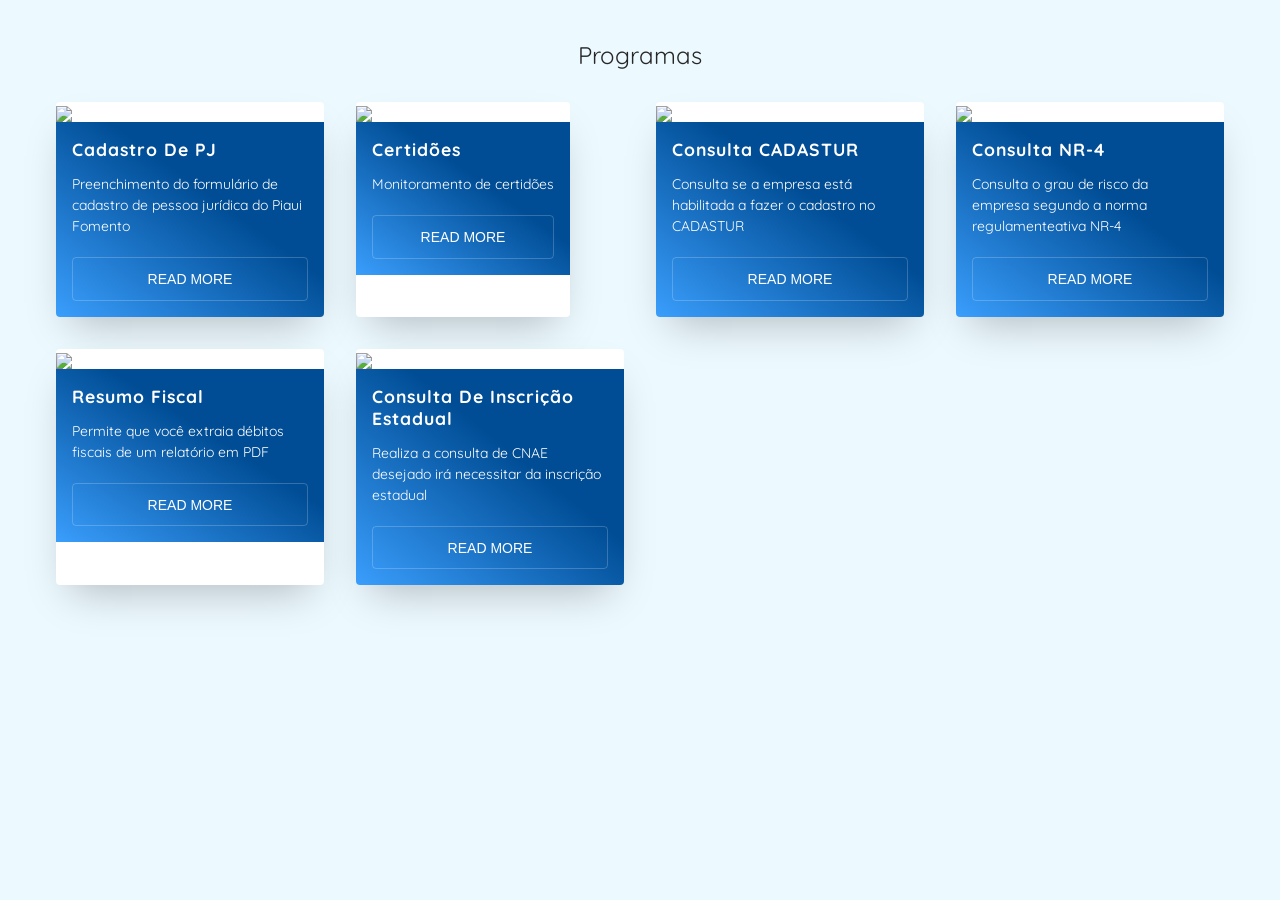
==== index.html @ 2d9f23a0 "Update index.html" ====
<!DOCTYPE html>

<html lang="pt-BR">

<head>
    <meta charset="utf-8">
    <title>Ferramentas contábeis</title>
    <link rel="stylesheet" type="text/css" href="index.css">
</head>

<body>
    <div class="main">
        <h1>Programas</h1>
        <ul class="cards">
            <li class="cards_item">
                <div class="card">
                    <div class="card_image"><img src="	https://picsum.photos/id/7/500/300"></div>
                    <div class="card_content">
                        <h2 class="card_title">Cadastro de PJ</h2>
                        <p class="card_text">Preenchimento do formulário de cadastro de pessoa jurídica do Piaui Fomento</p>
                        <a href="https://preenchimento-forms-025a3ed7c2a4.herokuapp.com/"><button class="btn card_btn">Read More</button></a>
                    </div>
                </div>
            </li>
            <li class="cards_item">
                <div class="card">
                    <div class="card_image"><img src="https://picsum.photos/500/300/?image=5"></div>
                    <div class="card_content">
                        <h2 class="card_title">Certidões</h2>
                        <p class="card_text">Monitoramento de certidões</p>
                        <a href="https://kit-cnpj.rj.r.appspot.com/"><button class="btn card_btn">Read More</button></a>
                    </div>
                </div>
            </li>
            <li class="cards_item">
                <div class="card">
                    <div class="card_image"><img src="	https://picsum.photos/id/20/500/300"></div>
                    <div class="card_content">
                        <h2 class="card_title">Consulta CADASTUR</h2>
                        <p class="card_text">Consulta se a empresa está habilitada a fazer o cadastro no CADASTUR</p>
                        <a href="https://consulta-cadastur-28c1693601ef.herokuapp.com/"><button class="btn card_btn">Read More</button></a>
                    </div>
                </div>
            </li>
            <li class="cards_item">
                <div class="card">
                    <div class="card_image"><img src="	https://picsum.photos/id/3/500/300"></div>
                    <div class="card_content">
                        <h2 class="card_title">Consulta NR-4</h2>
                        <p class="card_text">Consulta o grau de risco da empresa segundo a norma regulamenteativa NR-4</p>
                        <a href="https://consulta-nr04-02509aa4d982.herokuapp.com/"><button class="btn card_btn">Read More</button></a>
                    </div>
                </div>
            </li>
            <li class="cards_item">
                <div class="card">
                    <div class="card_image"><img src="https://picsum.photos/id/4/500/300"></div>
                    <div class="card_content">
                        <h2 class="card_title">Resumo fiscal</h2>
                        <p class="card_text">Permite que você extraia débitos fiscais de um relatório em PDF</p>
                        <a href="http://resumofiscal.com.br/"><button class="btn card_btn">Read More</button></a>
                    </div>
                </div>
            </li>
            <li class="cards_item">
                <div class="card">
                    <div class="card_image"><img src="https://picsum.photos/500/300/?image=2"></div>
                    <div class="card_content">
                        <h2 class="card_title">Consulta de Inscrição Estadual</h2>
                        <p class="card_text">Realiza a consulta de CNAE desejado irá necessitar da inscrição estadual</p>
                        <a href="https://consulta-ie-511dde972679.herokuapp.com/"><button class="btn card_btn">Read More</button></a>
                    </div>
                </div>
            </li>
        </ul>
    </div>

<!--     <h3 class="made_by">Made with ♡</h3> -->
</body>

</html>
---- index.css ----
/* Font */
@import url('https://fonts.googleapis.com/css?family=Quicksand:400,700');

/* Design */
*,
*::before,
*::after {
    box-sizing: border-box;
}

html {
    background-color: #ecf9ff;
}

body {
    color: #272727;
    font-family: 'Quicksand', serif;
    font-style: normal;
    font-weight: 400;
    letter-spacing: 0;
    padding: 1rem;
}

.main{
    max-width: 1200px;
    margin: 0 auto;
}

h1 {
    font-size: 24px;
    font-weight: 400;
    text-align: center;
}

img {
    height: auto;
    max-width: 100%;
    vertical-align: middle;
}

.btn {
    color: #ffffff;
    padding: 0.8rem;
    font-size: 14px;
    text-transform: uppercase;
    border-radius: 4px;
    font-weight: 400;
    display: block;
    width: 100%;
    cursor: pointer;
    border: 1px solid rgba(255, 255, 255, 0.2);
    background: transparent;
}

.btn:hover {
    background-color: rgba(255, 255, 255, 0.12);
}

.cards {
    display: flex;
    flex-wrap: wrap;
    list-style: none;
    margin: 0;
    padding: 0;
}

.cards_item {
    display: flex;
    padding: 1rem;
}

@media (max-width: 40rem) {
        .cards_item {
            width: 50%;
        }
    }

    @media (max-width: 56rem) {
        .cards_item {
            width: 33.3333%;
        }
    }

    @media (min-width: 56rem) {
        .cards_item {
            width: 25%;
        }
    }
    @media only screen and (max-device-width: 900px){
        .cards_item {
            width: 50%;
        }
    }

.card {
    background-color: white;
    border-radius: 0.25rem;
    box-shadow: 0 20px 40px -14px rgba(0, 0, 0, 0.25);
    display: flex;
    flex-direction: column;
    overflow: hidden;
}

.card_content {
    padding: 1rem;
    background: linear-gradient(to bottom left, #004D95 40%, #3a9efc 100%);
}

.card_title {
    color: #ffffff;
    font-size: 1.1rem;
    font-weight: 700;
    letter-spacing: 1px;
    text-transform: capitalize;
    margin: 0px;
}

a{
    text-decoration: none;
}

.card_text {
    color: #ffffff;
    font-size: 0.875rem;
    line-height: 1.5;
    margin-bottom: 1.25rem;    
    font-weight: 400;
}
.made_by{
    font-weight: 400;
    font-size: 13px;
    margin-top: 35px;
    text-align: center;
}
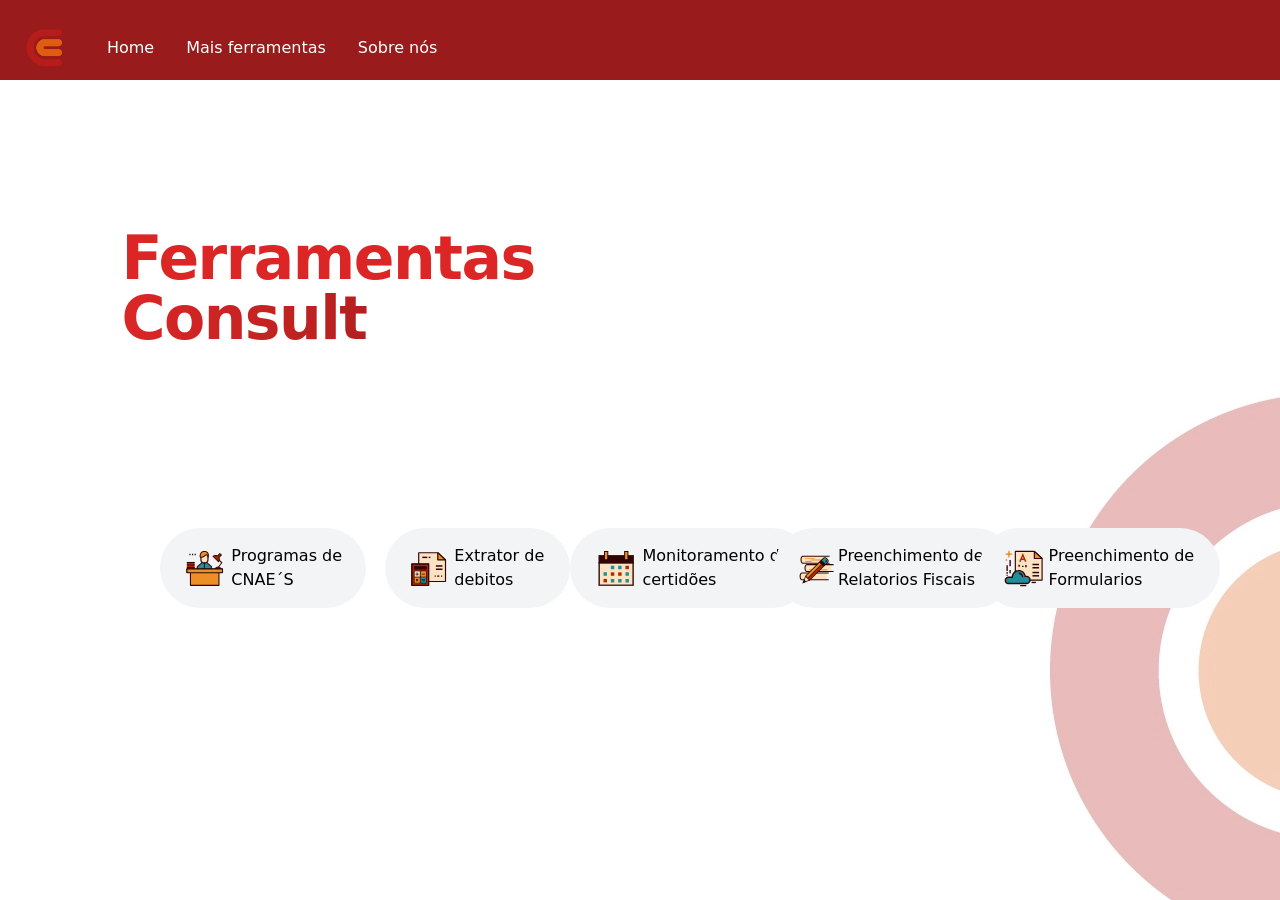
==== commit 93fa4058: "Add files via upload" ====
--- a/index.html
+++ b/index.html
@@ -1,81 +1,104 @@
-<!DOCTYPE html>
-
-<html lang="pt-BR">
-
-<head>
-    <meta charset="utf-8">
-    <title>Ferramentas contábeis</title>
-    <link rel="stylesheet" type="text/css" href="index.css">
-</head>
-
-<body>
-    <div class="main">
-        <h1>Programas</h1>
-        <ul class="cards">
-            <li class="cards_item">
-                <div class="card">
-                    <div class="card_image"><img src="	https://picsum.photos/id/7/500/300"></div>
-                    <div class="card_content">
-                        <h2 class="card_title">Cadastro de PJ</h2>
-                        <p class="card_text">Preenchimento do formulário de cadastro de pessoa jurídica do Piaui Fomento</p>
-                        <a href="https://preenchimento-forms-025a3ed7c2a4.herokuapp.com/"><button class="btn card_btn">Read More</button></a>
+<html lang="pt-br">
+    <head>
+        <meta charset="UTF-8">
+        <meta name="viewport" content="width=device-width, initial-scale=1.0">
+        <title>Programas CNAEs</title>
+        <link href="/static/output.css" rel="stylesheet">
+        <link rel="icon" type="image/png" href="/static/download.ico">
+    </head>
+    <body class="lg:bg-fundo bg-center bg-opacity-90 bg-no-repeat bg-cel_fun">
+        <div>
+            <div class="relative overflow-hidden">
+                <header class="relative">
+                    <div class="bg-red-800 pt-7">
+                        <nav class="relative max-w-7xl mx-auto flex items-center justify-between px-4 sm:px-6" aria-label="Global">
+                            <div class="flex items-center mb-3 flex-1">
+                                <div class="flex items-center justify-between w-full md:w-auto">
+                                    <a href="https://consultcontabil.github.io/Programas_Consult_index/" target="_blank">
+                                        <span class="sr-only">Workflow</span>
+                                        <img class="h-8 w-auto sm:h-10"
+                                            src="/static/logo-consult-contabil (1).png"
+                                            alt>
+                                    </a>
+                                </div>
+                                <div class="flex whitespace-nowrap space-x-8 md:ml-10 sm:justify-start">
+                                    <a href="https://consultcontabil.github.io/Programas_Consult_index/" class="text-base font-medium text-white hover:text-gray-300">Home</a>
+                                    <a href="https://consultcontabil.github.io/ferramentas_contabeis/" class="text-base font-medium text-white hover:text-gray-300">Mais ferramentas</a>
+                                    <a href="#" class="text-base font-medium text-white hover:text-gray-300">Sobre nós</a>
+                                </div>
+                            </div>
+                        </nav>
                     </div>
+                </header>
+                <div id="error-popup" class="rounded-md bg-yellow-50 p-4 mt-5" style="display: none;">
+                    <div class="flex">
+                        <div class="flex-shrink-0">
+                            <!-- Heroicon name: solid/exclamation -->
+                            <svg class="h-5 w-5 text-yellow-400" xmlns="http://www.w3.org/2000/svg" viewBox="0 0 20 20" fill="currentColor" aria-hidden="true">
+                                <path fill-rule="evenodd" d="M8.257 3.099c.765-1.36 2.722-1.36 3.486 0l5.58 9.92c.75 1.334-.213 2.98-1.742 2.98H4.42c-1.53 0-2.493-1.646-1.743-2.98l5.58-9.92zM11 13a1 1 0 11-2 0 1 1 0 012 0zm-1-8a1 1 0 00-1 1v3a1 1 0 002 0V6a1 1 0 00-1-1z" clip-rule="evenodd" />
+                            </svg>
+                        </div>
+                        <div class="ml-3">
+                            <h3 class="text-sm font-medium text-yellow-800">Atenção necessária</h3>
+                            <div class="mt-2 text-sm text-yellow-700">
+                                <p id="error-message"></p>
+                            </div>
+                        </div>
+                    </div>
+                    <button class="mt-3 text-sm text-yellow-800 font-bold border-2 rounded-lg border-yellow-200 bg-yellow-100 w-16" onclick="document.getElementById('error-popup').classList.add('hidden')">Fechar</button>
                 </div>
-            </li>
-            <li class="cards_item">
-                <div class="card">
-                    <div class="card_image"><img src="https://picsum.photos/500/300/?image=5"></div>
-                    <div class="card_content">
-                        <h2 class="card_title">Certidões</h2>
-                        <p class="card_text">Monitoramento de certidões</p>
-                        <a href="https://kit-cnpj.rj.r.appspot.com/"><button class="btn card_btn">Read More</button></a>
+                <!-- This example requires Tailwind CSS v2.0+ -->
+                <main>
+                    <div class="pt-10 sm:pt-64 lg:pt-8 lg:overflow-hidden">
+                        <div class="mx-auto max-w-7xl lg:px-8">
+                            <div class="lg:grid lg:grid-cols-2 lg:gap-8">
+                                <div class="mx-auto max-w-md px-4 sm:max-w-2xl sm:px-6 sm:text-center lg:px-0 lg:text-left lg:flex lg:items-center">
+                                    <div class="lg:py-24">
+                                        <!-- <a href="/" class="inline-flex items-center text-black bg-gray-200 rounded-full p-1 pr-2 sm:text-base lg:text-sm xl:text-base hover:text-gray-700">
+                                            <svg class="ml-2 w-5 h-5 text-gray-500"
+                                                xmlns="http://www.w3.org/2000/svg"
+                                                viewBox="0 0 20 20"
+                                                fill="currentColor"
+                                                aria-hidden="true">
+                                                <path fill-rule="evenodd"
+                                                    d="M7.293 14.707a1 1 0 010-1.414L10.586 10 7.293 6.707a1 1 0 011.414-1.414l4 4a1 1 0 010 1.414l-4 4a1 1 0 01-1.414 0z"
+                                                    clip-rule="evenodd" />
+                                            </svg>
+                                        </a> -->
+                                        <h1 class="text-4xl tracking-tight font-extrabold text-red-600 sm:mt-5 sm:text-6xl xl:text-6xl">
+                                            <span class="block">Ferramentas</span>
+                                            <span class="pb-3 block bg-clip-text text-transparent bg-gradient-to-r from-red-600 to-red-800 sm:pb-5">Consult</span>
+                                        </h1>
+                                    </div>
+                                </div>
+                            </div>
+                        </div>
+                        
                     </div>
-                </div>
-            </li>
-            <li class="cards_item">
-                <div class="card">
-                    <div class="card_image"><img src="	https://picsum.photos/id/20/500/300"></div>
-                    <div class="card_content">
-                        <h2 class="card_title">Consulta CADASTUR</h2>
-                        <p class="card_text">Consulta se a empresa está habilitada a fazer o cadastro no CADASTUR</p>
-                        <a href="https://consulta-cadastur-28c1693601ef.herokuapp.com/"><button class="btn card_btn">Read More</button></a>
+                    <div class="lg:px-40 sm:pr-16 pt-16 grid gap-4 sm:gap-6 md:gap-8 lg:gap-12 xl:gap-16 lg:grid-cols-5">
+                        <a href="https://consult-cnpj-cnae-a03a980bcb68.herokuapp.com/" class="consulta"><span class="bg-gray-100 rounded-full px-5 inline-flex items-center hover:bg-gray-300">
+                            <svg width="80px" height="80px" viewBox="0 0 1024 1024" class="icon" version="1.1" xmlns="http://www.w3.org/2000/svg" fill="#000000"><g id="SVGRepo_bgCarrier" stroke-width="0"></g><g id="SVGRepo_tracerCarrier" stroke-linecap="round" stroke-linejoin="round"></g><g id="SVGRepo_iconCarrier"><path d="M186.726 225.467h24.137v30.664h-24.137zM238.781 225.467h24.137v30.664h-24.137zM290.835 225.467h24.137v30.664h-24.137zM769.038 507.97L753.1 495.888l67.698-89.305-61.547-60.298 13.996-14.287 74.132 72.628z" fill="#300604"></path><path d="M825.121 254.789l-29.979-29.979-49.848 49.848c-26.329-14.662-59.406-12.747-83.981 5.733L769.54 388.618c18.481-24.575 20.395-57.651 5.733-83.981l49.848-49.848z" fill="#B12800"></path><path d="M770.611 403.832L646.1 279.32l9.203-6.921c25.471-19.155 59.258-22.762 88.013-9.905l51.826-51.825 44.121 44.12-51.826 51.826c12.855 28.755 9.25 62.542-9.905 88.014l-6.921 9.203z m-93.356-121.641l90.485 90.484c10.011-19.703 9.792-43.429-1.204-63.174l-3.673-6.597 48.116-48.116-15.837-15.837-48.116 48.116-6.597-3.674c-19.745-10.995-43.47-11.213-63.174-1.202z" fill="#300604"></path><path d="M818.207 532.412c-9.194-23.568-32.099-40.274-58.921-40.274s-49.728 16.706-58.921 40.274h117.842z" fill="#B12800"></path><path d="M832.842 542.412H685.729l5.319-13.635c11.053-28.332 37.838-46.64 68.238-46.64s57.185 18.308 68.238 46.64l5.318 13.635z m-115.408-20h83.703c-9.896-12.645-25.122-20.274-41.852-20.274s-31.954 7.63-41.851 20.274z" fill="#300604"></path><path d="M408.339 259.437s-0.902 89.04 17.406 121.165 69.809 44.566 69.809 44.566l37.654-32.072s33.998-41.671 32.826-62.049c-1.172-20.378-28.123-120.25-28.123-120.25l-129.572 48.64z" fill="#FCE3C3"></path><path d="M487.185 425.586c-8.502 0-17.004-1.357-25.098-4.076a78.773 78.773 0 0 1-53.748-74.747v-87.326h16.737v87.326a62.054 62.054 0 0 0 42.34 58.881c12.749 4.277 26.789 4.277 39.539 0a62.055 62.055 0 0 0 42.342-58.881v-87.326h16.737v87.326a78.774 78.774 0 0 1-53.751 74.747c-8.09 2.719-16.592 4.076-25.098 4.076z" fill="#300604"></path><path d="M487.185 428.258c-8.892 0-17.622-1.418-25.949-4.215a81.44 81.44 0 0 1-55.57-77.279v-89.999h22.083v89.999a59.387 59.387 0 0 0 40.518 56.348c12.2 4.093 25.637 4.091 37.839 0a59.387 59.387 0 0 0 40.52-56.348v-89.999h22.082v89.999a81.44 81.44 0 0 1-55.573 77.279c-8.324 2.797-17.055 4.215-25.95 4.215z m-76.174-166.15v84.655a76.102 76.102 0 0 0 51.927 72.213c7.778 2.612 15.936 3.938 24.247 3.938 8.315 0 16.473-1.325 24.248-3.938a76.101 76.101 0 0 0 51.93-72.213v-84.655H551.97v84.655a64.726 64.726 0 0 1-44.164 61.414c-13.297 4.462-27.942 4.462-41.239 0a64.727 64.727 0 0 1-44.162-61.414v-84.655h-11.394z" fill="#300604"></path><path d="M495.554 559.12H337.088v-74.926l103.991-91.113 6.018 1.166 1.678 1.272c5.677 4.473 11.948 7.878 18.639 10.126a62.026 62.026 0 0 0 19.772 3.231h8.369V559.12z" fill="#300604"></path><path d="M498.227 561.792H334.416v-78.811l105.887-92.773 7.913 1.533 2.174 1.648c5.469 4.309 11.47 7.569 17.875 9.722a59.34 59.34 0 0 0 18.92 3.092h11.042v155.589z m-158.467-5.344h153.122V411.547h-5.697a64.695 64.695 0 0 1-20.622-3.369c-6.989-2.348-13.53-5.9-19.443-10.561l-1.143-0.866-4.123-0.799-102.094 89.453v71.043z" fill="#300604"></path><path d="M353.825 542.382h124.991V425.168a78.616 78.616 0 0 1-16.729-3.658 77.91 77.91 0 0 1-18.034-8.783l-90.228 79.056v50.599z" fill="#228E9D"></path><path d="M637.285 559.12H478.817V408.875h8.369a62.008 62.008 0 0 0 19.772-3.231c6.696-2.247 12.967-5.655 18.636-10.123l1.596-1.259 6.018-1.166 3.165 2.684 100.912 88.413v74.927z" fill="#300604"></path><path d="M639.958 561.792H476.144V406.203h11.041c6.445 0 12.812-1.04 18.922-3.092 6.403-2.149 12.403-5.409 17.833-9.688l2.105-1.66 7.914-1.533 4.143 3.513 101.857 89.239v78.81z m-158.469-5.344h153.125v-71.043L534.612 397.79l-2.154-1.826-4.123 0.799-1.087 0.857c-5.914 4.66-12.454 8.212-19.44 10.558a64.674 64.674 0 0 1-20.623 3.369h-5.696v144.901z" fill="#300604"></path><path d="M495.554 542.382h124.994v-50.599l-90.228-79.056a77.95 77.95 0 0 1-18.034 8.783 78.555 78.555 0 0 1-16.732 3.658v117.214z" fill="#228E9D"></path><path d="M404.101 293.629s-24.136-108.928 83.097-108.928 73.942 112.197 73.942 112.197-13.445-47.528-32.422-50.61c-20.908-3.397-47.605 65.808-124.617 47.341z" fill="#ED8F27"></path><path d="M561.141 306.518h-0.062a9.62 9.62 0 0 1-9.195-7.002c-6.969-24.537-18.615-42.743-24.707-43.733h-0.049c-2.776 0-11.047 7.569-16.531 12.589-19.65 17.986-52.536 48.092-108.739 34.612a9.62 9.62 0 0 1-7.149-7.273c-0.49-2.213-11.681-54.604 16.772-90.053 16.286-20.289 41.76-30.576 75.717-30.576 33.223 0 57.636 10.139 72.56 30.134 27.321 36.604 11.301 92.075 10.605 94.419a9.62 9.62 0 0 1-9.222 6.883zM412.505 285.57c42.44 7.646 66.97-14.797 85.101-31.392 11.297-10.342 21.058-19.263 32.654-17.388 9.583 1.557 18.182 9.224 26.14 23.356 0.018-14.443-2.633-30.828-12.101-43.478-11.1-14.829-30.311-22.349-57.101-22.349-27.833 0-48.26 7.866-60.712 23.38-11.707 14.584-14.639 33.79-15.038 47.332a128.928 128.928 0 0 0 1.057 20.539z" fill="#300604"></path><path d="M136.636 391.182H292.41v138.79H136.636z" fill="#B12800"></path><path d="M137.613 529.973v72.989h70.599v256.169H777.38V602.962h70.6v-72.989z" fill="#ED8F27"></path><path d="M777.38 869.616H208.212l-10.485-10.485V613.447h-60.114l-10.485-10.485v-72.989l10.485-10.485H847.98l10.485 10.485v72.989l-10.485 10.485h-60.114v245.684l-10.486 10.485z m-558.682-20.97h548.197V602.962l10.485-10.485h60.114v-52.019H148.098v52.019h60.114l10.485 10.485v245.684z" fill="#300604"></path><path d="M136.636 391.182H292.41v22.091H136.636zM136.636 441.033H292.41v22.091H136.636zM136.636 490.883H292.41v22.091H136.636z" fill="#300604"></path><path d="M137.613 529.973H847.98v77.666H137.613z" fill="#ED8F27"></path><path d="M847.98 618.454H137.613l-10.816-10.815v-77.666l10.816-10.815H847.98l10.816 10.815v77.666l-10.816 10.815z m-699.551-21.631h688.735v-56.035H148.429v56.035z" fill="#300604"></path></g></svg>
+                            <p>Programas de CNAE´S</p>
+                        </span></a>
+                        <a class="px-5" href="https://extrair-debitos.herokuapp.com/"><span class="bg-gray-100 rounded-full px-5 inline-flex items-center hover:bg-gray-300">
+                            <svg width="80px" height="80px" viewBox="0 0 1024 1024" class="icon" version="1.1" xmlns="http://www.w3.org/2000/svg" fill="#000000"><g id="SVGRepo_bgCarrier" stroke-width="0"></g><g id="SVGRepo_tracerCarrier" stroke-linecap="round" stroke-linejoin="round"></g><g id="SVGRepo_iconCarrier"><path d="M837.768 344.266v447.525H283.226V195.916h394.663z" fill="#FCE3C3"></path><path d="M837.768 803.791H283.226l-12-12V195.916l12-12h394.663l8.162 3.203 159.879 148.35 3.838 8.797v447.525l-12 12z m-542.542-24h530.542v-430.29L673.179 207.916H295.226v571.875z" fill="#300604"></path><path d="M677.888 195.916v148.349h159.88z" fill="#ED8F27"></path><path d="M837.768 356.266h-159.88l-12-12v-148.35l20.162-8.797 159.88 148.35-8.162 20.797z m-147.88-24h117.305L689.888 223.421v108.845zM638.47 453.327h136.461v30.664H638.47zM638.47 521.188h136.461v30.664H638.47z" fill="#300604"></path><path d="M138.969 425.261h352.64v447.852h-352.64z" fill="#B12800"></path><path d="M491.609 885.112h-352.64l-12-12V425.261l12-12H491.61l12 12v447.852l-12.001 11.999z m-340.64-24H479.61V437.261H150.969v423.851z" fill="#300604"></path><path d="M187.188 479.26h253.647v57.26H187.188z" fill="#300604"></path><path d="M317.533 697.232h119.938v131.555H317.533z" fill="#228E9D"></path><path d="M189.617 571.187h119.938v131.555H189.617z" fill="#FCE3C3"></path><path d="M189.617 702.307h119.938v131.555H189.617zM317.533 574.507h119.938v131.555H317.533z" fill="#ED8F27"></path><path d="M491.609 873.112h-352.64V425.261h352.64a0.01 0.01 0 0 1 0.01 0.01v447.832c0 0.005-0.005 0.009-0.01 0.009zM154.316 440.608v417.157h321.955V440.608H154.316z" fill="#300604"></path><path d="M448.509 832.516H182.073V566.075h266.436v266.441z m-251.088-15.347h235.741V581.422H197.421v235.747zM448.509 545.232H182.073V475.04h266.436v70.192z m-251.088-15.347h235.741v-39.498H197.421v39.498z" fill="#300604"></path><path d="M189.747 691.622h251.088v15.347H189.747z" fill="#300604"></path><path d="M307.615 573.749h15.347v251.094h-15.347zM216.475 630.762h66.22v15.347h-66.22z" fill="#300604"></path><path d="M241.909 605.328h15.347v66.22h-15.347zM231.639 735.85l46.828 46.828-10.85 10.851-46.83-46.828z" fill="#300604"></path><path d="M267.578 735.83l10.85 10.852L231.6 793.51l-10.85-10.85zM345.804 630.762h66.231v15.347h-66.231zM345.804 739.807h66.231v15.347h-66.231zM345.804 770.966h66.231v15.347h-66.231z" fill="#300604"></path><path d="M668.168 664.807h39.783v29.79h-39.783z" fill="#300604"></path><path d="M746.692 664.807h23.449v29.79h-23.449z" fill="#300604"></path><path d="M613.256 664.807h23.449v29.79h-23.449z" fill="#300604"></path><path d="M356.605 277.475h104.96v29.79h-104.96z" fill="#300604"></path><path d="M489.731 277.475h35.335v29.79h-35.335z" fill="#300604"></path></g></svg>
+                            <p>Extrator de debitos</p>
+                        </span></a>
+                        <a href="https://definitiv-lectukuerq-rj.a.run.app/"><span class="bg-gray-100 rounded-full px-5 inline-flex items-center hover:bg-gray-300">
+                            <svg width="80px" height="80px" viewBox="0 0 1024 1024" class="icon" version="1.1" xmlns="http://www.w3.org/2000/svg" fill="#000000"><g id="SVGRepo_bgCarrier" stroke-width="0"></g><g id="SVGRepo_tracerCarrier" stroke-linecap="round" stroke-linejoin="round"></g><g id="SVGRepo_iconCarrier"><path d="M182.067 383.79h664.916v473.911H182.067z" fill="#FCE3C3"></path><path d="M846.983 857.701H170.007V401.632h676.976v456.069zM189.428 838.28h638.134V421.053H189.428V838.28z" fill="#300604"></path><path d="M850.483 861.201H166.507V398.132h683.977v463.069z m-676.976-7h669.977V405.132H173.507v449.069z m657.555-12.421H185.929V417.553h645.134V841.78z m-638.133-7h631.134V424.553H192.929V834.78z" fill="#300604"></path><path d="M179.718 273.282h657.556v138.061H179.718z" fill="#300604"></path><path d="M840.774 414.844H176.219V269.782h664.556v145.062z m-657.555-7h650.556V276.782H183.219v131.062z" fill="#300604"></path><path d="M846.983 421.053H170.007V263.572h676.976v157.481z m-657.555-19.421h638.134V282.994H189.428v118.638z" fill="#300604"></path><path d="M850.483 424.553H166.507v-164.48h683.977v164.48z m-676.976-7h669.977v-150.48H173.507v150.48z m657.555-12.421H185.929V279.494h645.134v125.638z m-638.133-7h631.134V286.494H192.929v111.638z" fill="#300604"></path><path d="M672.215 190.225h63.426v162.87h-63.426z" fill="#ED8F27"></path><path d="M745.351 362.806h-82.847V180.514h82.847v182.292z m-63.426-19.421h44.005v-143.45h-44.005v143.45z" fill="#300604"></path><path d="M281.351 190.225h63.426v162.87h-63.426z" fill="#ED8F27"></path><path d="M354.487 362.806H271.64V180.514h82.847v182.292z m-63.426-19.421h44.005v-143.45h-44.005v143.45z" fill="#300604"></path><path d="M688.071 468.427h66.597v66.597h-66.597z" fill="#B12800"></path><path d="M688.071 596.369h66.597v66.597h-66.597zM688.071 724.31h66.597v66.598h-66.597zM546.156 468.427h66.597v66.597h-66.597z" fill="#228E9D"></path><path d="M546.156 596.369h66.597v66.597h-66.597z" fill="#B12800"></path><path d="M546.156 724.31h66.597v66.598h-66.597zM404.239 468.427h66.598v66.597h-66.598z" fill="#228E9D"></path><path d="M404.239 596.369h66.598v66.597h-66.598z" fill="#B12800"></path><path d="M404.239 724.31h66.598v66.598h-66.598zM262.323 596.369h66.598v66.597h-66.598z" fill="#228E9D"></path><path d="M262.323 724.31h66.598v66.598h-66.598z" fill="#B12800"></path></g></svg>
+                            <p>Monitoramento de certidões</p>
+                        </span></a>
+                        <a href="https://preenchimento-relatorios-9d4b15a84d7a.herokuapp.com/" class="consulta"><span class="bg-gray-100 rounded-full px-5 inline-flex items-center hover:bg-gray-300">
+                            <svg width="80px" height="80px" viewBox="0 0 1024 1024" class="icon" version="1.1" xmlns="http://www.w3.org/2000/svg" fill="#000000"><g id="SVGRepo_bgCarrier" stroke-width="0"></g><g id="SVGRepo_tracerCarrier" stroke-linecap="round" stroke-linejoin="round"></g><g id="SVGRepo_iconCarrier"><path d="M813.09 238.24H200.855s-35.86 11.324-35.86 79.27 35.86 81.157 35.86 81.157H813.09s-30.833-13.212-30.833-80.214 30.833-80.213 30.833-80.213z" fill="#FCE3C3"></path><path d="M836.11 411.167H198.626l-2.092-0.771c-1.798-0.662-44.039-17.096-44.039-92.887 0-76.229 42.775-90.614 44.597-91.189l1.837-0.58H836.11v25H203.434c-5.723 2.987-25.938 17.064-25.938 66.77 0 49.62 20.176 65.117 26.251 68.657H836.11v25z" fill="#300604"></path><path d="M256.75 275.988h231.233v18.873H256.75zM390.334 310.933h344.649v23.043H390.334zM262.52 349.398h150.736v23.043H262.52z" fill="#ED8F27"></path><path d="M907.017 433.246H294.782s-35.86 11.324-35.86 79.27 35.86 81.157 35.86 81.157h612.235s-30.833-13.212-30.833-80.214 30.833-80.213 30.833-80.213z" fill="#FCE3C3"></path><path d="M930.037 606.173H292.553l-2.092-0.771c-1.798-0.662-44.039-17.096-44.039-92.887 0-76.229 42.775-90.614 44.597-91.189l1.837-0.58h637.182v25H297.36c-5.723 2.987-25.938 17.064-25.938 66.77 0 49.62 20.176 65.117 26.251 68.657h632.364v25z" fill="#300604"></path><path d="M354.857 541.566h431.325v23.043H354.857z" fill="#ED8F27"></path><path d="M792.055 627.604H179.82s-35.86 11.324-35.86 79.27 35.86 81.157 35.86 81.157h612.235s-30.833-13.212-30.833-80.214 30.833-80.213 30.833-80.213z" fill="#FCE3C3"></path><path d="M815.075 800.531H177.59l-2.092-0.771c-1.799-0.663-44.038-17.097-44.038-92.887 0-76.229 42.774-90.614 44.595-91.189l1.838-0.58h637.183v25H182.397c-5.723 2.987-25.938 17.064-25.938 66.77 0 49.619 20.175 65.117 26.25 68.657h632.365v25z" fill="#300604"></path><path d="M265.709 708.718l-50.263 147.29 153.236-57.634z" fill="#FCE3C3"></path><path d="M314.22 744.184l54.462 54.19L697.02 470.635l-51.623-47.93z" fill="#B12800"></path><path d="M268.266 699.017l54.461 54.19 328.339-327.739-51.623-47.93z" fill="#ED8F27"></path><path d="M645.397 329.934l58.74-57.215 41.085-3.024 52.717 53.485 3.061 42-66.183 67.658z" fill="#228E9D"></path><path d="M362.732 805.746l-97.023-97.028a8.645 8.645 0 0 1 0-12.226l422.24-422.237c11.268-11.271 26.55-17.075 42.624-16.073 13.979 0.871 26.973 7.542 36.878 17.445l29.748 29.746c21.576 21.574 21.578 56.555 0.002 78.131L374.957 805.746a8.644 8.644 0 0 1-12.225 0z m-77.039-103.141l83.152 83.158 415.308-415.308c14.343-14.341 14.34-37.686-0.003-52.032l-31.123-31.12c-6.948-6.951-16.187-10.778-26.013-10.778s-19.065 3.827-26.016 10.778L285.693 702.605z" fill="#300604"></path><path d="M697.02 470.642l-96.201-96.201 40.744-40.745 96.201 96.201z" fill="#300604"></path><path d="M697.02 483.681L587.766 374.432l53.798-53.793 109.249 109.249-53.793 53.793z m-83.151-109.249l83.152 83.152 27.695-27.695-83.152-83.152-27.695 27.695z" fill="#300604"></path><path d="M745.703 381.239l-13.049-13.049 18.11-18.107c3.265-3.268 3.265-8.585-0.003-11.853l-8.768-8.771 13.049-13.049 8.771 8.771c10.459 10.465 10.459 27.485 0.003 37.951l-18.113 18.107zM638.998 419.4l13.05 13.048L327.27 757.224l-13.049-13.049z" fill="#300604"></path><path d="M199.742 871.713L264 699.379l17.289 6.452-50.139 134.475 134.471-50.14 6.447 17.29z" fill="#300604"></path><path d="M215.446 856.008l57.278-25.908-31.37-31.371z" fill="#300604"></path><path d="M196.954 874.501l41.489-91.736 50.242 50.241-91.731 41.495z m47.311-59.812l-10.328 22.829 22.829-10.327-12.501-12.502z" fill="#300604"></path></g></svg>
+                            <p>Preenchimento de Relatorios Fiscais</p>
+                        </span></a>
+                        <a href="https://preenchimento-forms-025a3ed7c2a4.herokuapp.com/" class="consulta"><span class="bg-gray-100 rounded-full px-5 inline-flex items-center hover:bg-gray-300">
+                            <svg width="80px" height="80px" viewBox="0 0 1024 1024" class="icon" version="1.1" xmlns="http://www.w3.org/2000/svg" fill="#000000"><g id="SVGRepo_bgCarrier" stroke-width="0"></g><g id="SVGRepo_tracerCarrier" stroke-linecap="round" stroke-linejoin="round"></g><g id="SVGRepo_iconCarrier"><path d="M892.937 316.002v447.525H338.394V167.652h394.663z" fill="#FCE3C3"></path><path d="M892.937 775.527H338.395l-12-12V167.652l12-12h394.663l8.162 3.204 159.879 148.349 3.838 8.796v447.526l-12 12z m-542.542-24h530.542v-430.29L728.348 179.652H350.395v571.875z" fill="#300604"></path><path d="M733.057 167.652v148.349h159.88z" fill="#ED8F27"></path><path d="M892.937 328.001h-159.88l-12-12V167.652l20.162-8.796 159.88 148.349-8.162 20.796z m-147.88-24h117.305L745.057 195.157v108.844z" fill="#300604"></path><path d="M206.23 186.859c0 21.025 17.043 38.068 38.068 38.068h31.664-31.664c-21.025 0-38.068 17.044-38.068 38.069v31.664-31.664c0-21.025-17.044-38.069-38.069-38.069h-31.664 31.664c21.025-0.001 38.069-17.044 38.069-38.068v-31.664 31.664z" fill="#ED8F27"></path><path d="M219.178 294.655h-25.892v-31.658c0-13.857-11.269-25.125-25.126-25.125h-31.665V211.98h31.665c13.857 0 25.126-11.269 25.126-25.126v-31.657h25.892v31.657c0 13.857 11.268 25.126 25.116 25.126v25.892c-13.848 0-25.116 11.268-25.116 25.125v31.658z m-17.093-69.729a50.857 50.857 0 0 1 4.147 4.146 49.209 49.209 0 0 1 4.138-4.146 49.22 49.22 0 0 1-4.138-4.147 50.711 50.711 0 0 1-4.147 4.147z m73.876 12.947h-31.666V211.98h31.666v25.893z" fill="#ED8F27"></path><path d="M447.299 387.858l-28.228-11.979 74.505-175.709 74.014 175.749-28.269 11.899-45.846-108.872z" fill="#B12800"></path><path d="M454.267 315.73h75.662v30.664h-75.662z" fill="#B12800"></path><path d="M568.225 671.374h-13.37c-13.731-68.13-73.741-118.041-144.493-118.041-77.514 0-141.249 60.121-147.029 136.187h-67.089c-43.881 0-79.587 35.705-79.587 79.595 0 43.881 35.706 79.586 79.587 79.586h371.981c48.889 0 88.663-39.775 88.663-88.663 0-48.889-39.773-88.664-88.663-88.664z" fill="#300604"></path><path d="M568.225 820.159H196.244c-28.142 0-51.045-22.902-51.045-51.044 0-28.152 22.903-51.054 51.045-51.054h81.007l14.727-0.865-0.53-16.408c0-65.566 53.348-118.914 118.915-118.914 60.53 0 111.315 45.302 118.125 105.378l1.431 12.663h38.307c33.15 0 60.121 26.972 60.121 60.122 0 33.151-26.971 60.122-60.122 60.122z" fill="#228E9D"></path><path d="M503.365 701.774h-28.542c0-36.169-29.424-65.594-65.594-65.594v-28.542c51.909 0 94.136 42.228 94.136 94.136zM215.692 554.474h28.542v67.255h-28.542zM153.951 454.917h28.542v119.801h-28.542zM153.955 592.977h28.542v37.219h-28.542zM153.955 651.994h28.542v21.887h-28.542zM215.693 347.04h28.542v128.828h-28.542zM542.9 448.065h30.664v46.405H542.9zM402.407 445.048h30.664v43.57h-30.664zM477.999 467.384h30.664v21.79h-30.664zM438.583 864.164H565.6v28.542H438.583zM693.638 425.064h136.461v30.664H693.638zM693.638 492.924h136.461v30.664H693.638z" fill="#300604"></path><path d="M693.638 590.688h136.461v30.664H693.638z" fill="#300604"></path><path d="M693.638 658.549h136.461v30.664H693.638z" fill="#300604"></path><path d="M675.249 797.028h88.914v28.542h-88.914z" fill="#300604"></path><path d="M152.044 334.067c0 7.775 6.303 14.079 14.079 14.079h11.71-11.71c-7.775 0-14.079 6.303-14.079 14.078v11.71-11.71c0-7.775-6.303-14.078-14.078-14.078h-11.71 11.71c7.775-0.001 14.078-6.304 14.078-14.079v-11.71 11.71z" fill="#ED8F27"></path><path d="M156.995 373.933h-9.903v-11.71c0-5.034-4.094-9.128-9.126-9.128h-11.71v-9.903h11.71c5.032 0 9.126-4.094 9.126-9.126v-11.71h9.903v11.71c0 5.032 4.094 9.126 9.128 9.126v9.903c-5.034 0-9.128 4.094-9.128 9.128v11.71z m-6.239-25.788c0.45 0.408 0.88 0.838 1.288 1.288 0.408-0.45 0.838-0.88 1.288-1.288-0.45-0.408-0.88-0.838-1.288-1.288-0.408 0.449-0.838 0.88-1.288 1.288z m27.077 4.951h-11.71v-9.903h11.71v9.903z" fill="#ED8F27"></path></g></svg>
+                            <p>Preenchimento de Formularios</p>
+                        </span></a>
                     </div>
-                </div>
-            </li>
-            <li class="cards_item">
-                <div class="card">
-                    <div class="card_image"><img src="	https://picsum.photos/id/3/500/300"></div>
-                    <div class="card_content">
-                        <h2 class="card_title">Consulta NR-4</h2>
-                        <p class="card_text">Consulta o grau de risco da empresa segundo a norma regulamenteativa NR-4</p>
-                        <a href="https://consulta-nr04-02509aa4d982.herokuapp.com/"><button class="btn card_btn">Read More</button></a>
-                    </div>
-                </div>
-            </li>
-            <li class="cards_item">
-                <div class="card">
-                    <div class="card_image"><img src="https://picsum.photos/id/4/500/300"></div>
-                    <div class="card_content">
-                        <h2 class="card_title">Resumo fiscal</h2>
-                        <p class="card_text">Permite que você extraia débitos fiscais de um relatório em PDF</p>
-                        <a href="http://resumofiscal.com.br/"><button class="btn card_btn">Read More</button></a>
-                    </div>
-                </div>
-            </li>
-            <li class="cards_item">
-                <div class="card">
-                    <div class="card_image"><img src="https://picsum.photos/500/300/?image=2"></div>
-                    <div class="card_content">
-                        <h2 class="card_title">Consulta de Inscrição Estadual</h2>
-                        <p class="card_text">Realiza a consulta de CNAE desejado irá necessitar da inscrição estadual</p>
-                        <a href="https://consulta-ie-511dde972679.herokuapp.com/"><button class="btn card_btn">Read More</button></a>
-                    </div>
-                </div>
-            </li>
-        </ul>
-    </div>
-
-<!--     <h3 class="made_by">Made with ♡</h3> -->
-</body>
-
-</html>
+                </main>
+            </div>
+        </div>
+    </body>
+</html>
--- a/static/output.css
+++ b/static/output.css
@@ -0,0 +1,1247 @@
+/*
+! tailwindcss v3.3.5 | MIT License | https://tailwindcss.com
+*/
+
+/*
+1. Prevent padding and border from affecting element width. (https://github.com/mozdevs/cssremedy/issues/4)
+2. Allow adding a border to an element by just adding a border-width. (https://github.com/tailwindcss/tailwindcss/pull/116)
+*/
+
+*,
+::before,
+::after {
+  box-sizing: border-box;
+  /* 1 */
+  border-width: 0;
+  /* 2 */
+  border-style: solid;
+  /* 2 */
+  border-color: #e5e7eb;
+  /* 2 */
+}
+
+::before,
+::after {
+  --tw-content: '';
+}
+
+/*
+1. Use a consistent sensible line-height in all browsers.
+2. Prevent adjustments of font size after orientation changes in iOS.
+3. Use a more readable tab size.
+4. Use the user's configured `sans` font-family by default.
+5. Use the user's configured `sans` font-feature-settings by default.
+6. Use the user's configured `sans` font-variation-settings by default.
+*/
+
+html {
+  line-height: 1.5;
+  /* 1 */
+  -webkit-text-size-adjust: 100%;
+  /* 2 */
+  -moz-tab-size: 4;
+  /* 3 */
+  -o-tab-size: 4;
+     tab-size: 4;
+  /* 3 */
+  font-family: ui-sans-serif, system-ui, -apple-system, BlinkMacSystemFont, "Segoe UI", Roboto, "Helvetica Neue", Arial, "Noto Sans", sans-serif, "Apple Color Emoji", "Segoe UI Emoji", "Segoe UI Symbol", "Noto Color Emoji";
+  /* 4 */
+  font-feature-settings: normal;
+  /* 5 */
+  font-variation-settings: normal;
+  /* 6 */
+}
+
+/*
+1. Remove the margin in all browsers.
+2. Inherit line-height from `html` so users can set them as a class directly on the `html` element.
+*/
+
+body {
+  margin: 0;
+  /* 1 */
+  line-height: inherit;
+  /* 2 */
+}
+
+/*
+1. Add the correct height in Firefox.
+2. Correct the inheritance of border color in Firefox. (https://bugzilla.mozilla.org/show_bug.cgi?id=190655)
+3. Ensure horizontal rules are visible by default.
+*/
+
+hr {
+  height: 0;
+  /* 1 */
+  color: inherit;
+  /* 2 */
+  border-top-width: 1px;
+  /* 3 */
+}
+
+/*
+Add the correct text decoration in Chrome, Edge, and Safari.
+*/
+
+abbr:where([title]) {
+  -webkit-text-decoration: underline dotted;
+          text-decoration: underline dotted;
+}
+
+/*
+Remove the default font size and weight for headings.
+*/
+
+h1,
+h2,
+h3,
+h4,
+h5,
+h6 {
+  font-size: inherit;
+  font-weight: inherit;
+}
+
+/*
+Reset links to optimize for opt-in styling instead of opt-out.
+*/
+
+a {
+  color: inherit;
+  text-decoration: inherit;
+}
+
+/*
+Add the correct font weight in Edge and Safari.
+*/
+
+b,
+strong {
+  font-weight: bolder;
+}
+
+/*
+1. Use the user's configured `mono` font family by default.
+2. Correct the odd `em` font sizing in all browsers.
+*/
+
+code,
+kbd,
+samp,
+pre {
+  font-family: ui-monospace, SFMono-Regular, Menlo, Monaco, Consolas, "Liberation Mono", "Courier New", monospace;
+  /* 1 */
+  font-size: 1em;
+  /* 2 */
+}
+
+/*
+Add the correct font size in all browsers.
+*/
+
+small {
+  font-size: 80%;
+}
+
+/*
+Prevent `sub` and `sup` elements from affecting the line height in all browsers.
+*/
+
+sub,
+sup {
+  font-size: 75%;
+  line-height: 0;
+  position: relative;
+  vertical-align: baseline;
+}
+
+sub {
+  bottom: -0.25em;
+}
+
+sup {
+  top: -0.5em;
+}
+
+/*
+1. Remove text indentation from table contents in Chrome and Safari. (https://bugs.chromium.org/p/chromium/issues/detail?id=999088, https://bugs.webkit.org/show_bug.cgi?id=201297)
+2. Correct table border color inheritance in all Chrome and Safari. (https://bugs.chromium.org/p/chromium/issues/detail?id=935729, https://bugs.webkit.org/show_bug.cgi?id=195016)
+3. Remove gaps between table borders by default.
+*/
+
+table {
+  text-indent: 0;
+  /* 1 */
+  border-color: inherit;
+  /* 2 */
+  border-collapse: collapse;
+  /* 3 */
+}
+
+/*
+1. Change the font styles in all browsers.
+2. Remove the margin in Firefox and Safari.
+3. Remove default padding in all browsers.
+*/
+
+button,
+input,
+optgroup,
+select,
+textarea {
+  font-family: inherit;
+  /* 1 */
+  font-feature-settings: inherit;
+  /* 1 */
+  font-variation-settings: inherit;
+  /* 1 */
+  font-size: 100%;
+  /* 1 */
+  font-weight: inherit;
+  /* 1 */
+  line-height: inherit;
+  /* 1 */
+  color: inherit;
+  /* 1 */
+  margin: 0;
+  /* 2 */
+  padding: 0;
+  /* 3 */
+}
+
+/*
+Remove the inheritance of text transform in Edge and Firefox.
+*/
+
+button,
+select {
+  text-transform: none;
+}
+
+/*
+1. Correct the inability to style clickable types in iOS and Safari.
+2. Remove default button styles.
+*/
+
+button,
+[type='button'],
+[type='reset'],
+[type='submit'] {
+  -webkit-appearance: button;
+  /* 1 */
+  background-color: transparent;
+  /* 2 */
+  background-image: none;
+  /* 2 */
+}
+
+/*
+Use the modern Firefox focus style for all focusable elements.
+*/
+
+:-moz-focusring {
+  outline: auto;
+}
+
+/*
+Remove the additional `:invalid` styles in Firefox. (https://github.com/mozilla/gecko-dev/blob/2f9eacd9d3d995c937b4251a5557d95d494c9be1/layout/style/res/forms.css#L728-L737)
+*/
+
+:-moz-ui-invalid {
+  box-shadow: none;
+}
+
+/*
+Add the correct vertical alignment in Chrome and Firefox.
+*/
+
+progress {
+  vertical-align: baseline;
+}
+
+/*
+Correct the cursor style of increment and decrement buttons in Safari.
+*/
+
+::-webkit-inner-spin-button,
+::-webkit-outer-spin-button {
+  height: auto;
+}
+
+/*
+1. Correct the odd appearance in Chrome and Safari.
+2. Correct the outline style in Safari.
+*/
+
+[type='search'] {
+  -webkit-appearance: textfield;
+  /* 1 */
+  outline-offset: -2px;
+  /* 2 */
+}
+
+/*
+Remove the inner padding in Chrome and Safari on macOS.
+*/
+
+::-webkit-search-decoration {
+  -webkit-appearance: none;
+}
+
+/*
+1. Correct the inability to style clickable types in iOS and Safari.
+2. Change font properties to `inherit` in Safari.
+*/
+
+::-webkit-file-upload-button {
+  -webkit-appearance: button;
+  /* 1 */
+  font: inherit;
+  /* 2 */
+}
+
+/*
+Add the correct display in Chrome and Safari.
+*/
+
+summary {
+  display: list-item;
+}
+
+/*
+Removes the default spacing and border for appropriate elements.
+*/
+
+blockquote,
+dl,
+dd,
+h1,
+h2,
+h3,
+h4,
+h5,
+h6,
+hr,
+figure,
+p,
+pre {
+  margin: 0;
+}
+
+fieldset {
+  margin: 0;
+  padding: 0;
+}
+
+legend {
+  padding: 0;
+}
+
+ol,
+ul,
+menu {
+  list-style: none;
+  margin: 0;
+  padding: 0;
+}
+
+/*
+Reset default styling for dialogs.
+*/
+
+dialog {
+  padding: 0;
+}
+
+/*
+Prevent resizing textareas horizontally by default.
+*/
+
+textarea {
+  resize: vertical;
+}
+
+/*
+1. Reset the default placeholder opacity in Firefox. (https://github.com/tailwindlabs/tailwindcss/issues/3300)
+2. Set the default placeholder color to the user's configured gray 400 color.
+*/
+
+input::-moz-placeholder, textarea::-moz-placeholder {
+  opacity: 1;
+  /* 1 */
+  color: #9ca3af;
+  /* 2 */
+}
+
+input::placeholder,
+textarea::placeholder {
+  opacity: 1;
+  /* 1 */
+  color: #9ca3af;
+  /* 2 */
+}
+
+/*
+Set the default cursor for buttons.
+*/
+
+button,
+[role="button"] {
+  cursor: pointer;
+}
+
+/*
+Make sure disabled buttons don't get the pointer cursor.
+*/
+
+:disabled {
+  cursor: default;
+}
+
+/*
+1. Make replaced elements `display: block` by default. (https://github.com/mozdevs/cssremedy/issues/14)
+2. Add `vertical-align: middle` to align replaced elements more sensibly by default. (https://github.com/jensimmons/cssremedy/issues/14#issuecomment-634934210)
+   This can trigger a poorly considered lint error in some tools but is included by design.
+*/
+
+img,
+svg,
+video,
+canvas,
+audio,
+iframe,
+embed,
+object {
+  display: block;
+  /* 1 */
+  vertical-align: middle;
+  /* 2 */
+}
+
+/*
+Constrain images and videos to the parent width and preserve their intrinsic aspect ratio. (https://github.com/mozdevs/cssremedy/issues/14)
+*/
+
+img,
+video {
+  max-width: 100%;
+  height: auto;
+}
+
+/* Make elements with the HTML hidden attribute stay hidden by default */
+
+[hidden] {
+  display: none;
+}
+
+*, ::before, ::after {
+  --tw-border-spacing-x: 0;
+  --tw-border-spacing-y: 0;
+  --tw-translate-x: 0;
+  --tw-translate-y: 0;
+  --tw-rotate: 0;
+  --tw-skew-x: 0;
+  --tw-skew-y: 0;
+  --tw-scale-x: 1;
+  --tw-scale-y: 1;
+  --tw-pan-x:  ;
+  --tw-pan-y:  ;
+  --tw-pinch-zoom:  ;
+  --tw-scroll-snap-strictness: proximity;
+  --tw-gradient-from-position:  ;
+  --tw-gradient-via-position:  ;
+  --tw-gradient-to-position:  ;
+  --tw-ordinal:  ;
+  --tw-slashed-zero:  ;
+  --tw-numeric-figure:  ;
+  --tw-numeric-spacing:  ;
+  --tw-numeric-fraction:  ;
+  --tw-ring-inset:  ;
+  --tw-ring-offset-width: 0px;
+  --tw-ring-offset-color: #fff;
+  --tw-ring-color: rgb(59 130 246 / 0.5);
+  --tw-ring-offset-shadow: 0 0 #0000;
+  --tw-ring-shadow: 0 0 #0000;
+  --tw-shadow: 0 0 #0000;
+  --tw-shadow-colored: 0 0 #0000;
+  --tw-blur:  ;
+  --tw-brightness:  ;
+  --tw-contrast:  ;
+  --tw-grayscale:  ;
+  --tw-hue-rotate:  ;
+  --tw-invert:  ;
+  --tw-saturate:  ;
+  --tw-sepia:  ;
+  --tw-drop-shadow:  ;
+  --tw-backdrop-blur:  ;
+  --tw-backdrop-brightness:  ;
+  --tw-backdrop-contrast:  ;
+  --tw-backdrop-grayscale:  ;
+  --tw-backdrop-hue-rotate:  ;
+  --tw-backdrop-invert:  ;
+  --tw-backdrop-opacity:  ;
+  --tw-backdrop-saturate:  ;
+  --tw-backdrop-sepia:  ;
+}
+
+::backdrop {
+  --tw-border-spacing-x: 0;
+  --tw-border-spacing-y: 0;
+  --tw-translate-x: 0;
+  --tw-translate-y: 0;
+  --tw-rotate: 0;
+  --tw-skew-x: 0;
+  --tw-skew-y: 0;
+  --tw-scale-x: 1;
+  --tw-scale-y: 1;
+  --tw-pan-x:  ;
+  --tw-pan-y:  ;
+  --tw-pinch-zoom:  ;
+  --tw-scroll-snap-strictness: proximity;
+  --tw-gradient-from-position:  ;
+  --tw-gradient-via-position:  ;
+  --tw-gradient-to-position:  ;
+  --tw-ordinal:  ;
+  --tw-slashed-zero:  ;
+  --tw-numeric-figure:  ;
+  --tw-numeric-spacing:  ;
+  --tw-numeric-fraction:  ;
+  --tw-ring-inset:  ;
+  --tw-ring-offset-width: 0px;
+  --tw-ring-offset-color: #fff;
+  --tw-ring-color: rgb(59 130 246 / 0.5);
+  --tw-ring-offset-shadow: 0 0 #0000;
+  --tw-ring-shadow: 0 0 #0000;
+  --tw-shadow: 0 0 #0000;
+  --tw-shadow-colored: 0 0 #0000;
+  --tw-blur:  ;
+  --tw-brightness:  ;
+  --tw-contrast:  ;
+  --tw-grayscale:  ;
+  --tw-hue-rotate:  ;
+  --tw-invert:  ;
+  --tw-saturate:  ;
+  --tw-sepia:  ;
+  --tw-drop-shadow:  ;
+  --tw-backdrop-blur:  ;
+  --tw-backdrop-brightness:  ;
+  --tw-backdrop-contrast:  ;
+  --tw-backdrop-grayscale:  ;
+  --tw-backdrop-hue-rotate:  ;
+  --tw-backdrop-invert:  ;
+  --tw-backdrop-opacity:  ;
+  --tw-backdrop-saturate:  ;
+  --tw-backdrop-sepia:  ;
+}
+
+.sr-only {
+  position: absolute;
+  width: 1px;
+  height: 1px;
+  padding: 0;
+  margin: -1px;
+  overflow: hidden;
+  clip: rect(0, 0, 0, 0);
+  white-space: nowrap;
+  border-width: 0;
+}
+
+.absolute {
+  position: absolute;
+}
+
+.relative {
+  position: relative;
+}
+
+.m-10 {
+  margin: 2.5rem;
+}
+
+.m-6 {
+  margin: 1.5rem;
+}
+
+.mx-auto {
+  margin-left: auto;
+  margin-right: auto;
+}
+
+.my-4 {
+  margin-top: 1rem;
+  margin-bottom: 1rem;
+}
+
+.mb-3 {
+  margin-bottom: 0.75rem;
+}
+
+.ml-2 {
+  margin-left: 0.5rem;
+}
+
+.ml-3 {
+  margin-left: 0.75rem;
+}
+
+.ml-4 {
+  margin-left: 1rem;
+}
+
+.mt-2 {
+  margin-top: 0.5rem;
+}
+
+.mt-3 {
+  margin-top: 0.75rem;
+}
+
+.mt-5 {
+  margin-top: 1.25rem;
+}
+
+.block {
+  display: block;
+}
+
+.flex {
+  display: flex;
+}
+
+.inline-flex {
+  display: inline-flex;
+}
+
+.grid {
+  display: grid;
+}
+
+.hidden {
+  display: none;
+}
+
+.h-5 {
+  height: 1.25rem;
+}
+
+.h-7 {
+  height: 1.75rem;
+}
+
+.h-8 {
+  height: 2rem;
+}
+
+.w-16 {
+  width: 4rem;
+}
+
+.w-5 {
+  width: 1.25rem;
+}
+
+.w-72 {
+  width: 18rem;
+}
+
+.w-auto {
+  width: auto;
+}
+
+.w-full {
+  width: 100%;
+}
+
+.max-w-7xl {
+  max-width: 80rem;
+}
+
+.max-w-md {
+  max-width: 28rem;
+}
+
+.flex-1 {
+  flex: 1 1 0%;
+}
+
+.flex-shrink-0 {
+  flex-shrink: 0;
+}
+
+.items-center {
+  align-items: center;
+}
+
+.justify-start {
+  justify-content: flex-start;
+}
+
+.justify-between {
+  justify-content: space-between;
+}
+
+.gap-2 {
+  gap: 0.5rem;
+}
+
+.gap-4 {
+  gap: 1rem;
+}
+
+.gap-8 {
+  gap: 2rem;
+}
+
+.space-x-8 > :not([hidden]) ~ :not([hidden]) {
+  --tw-space-x-reverse: 0;
+  margin-right: calc(2rem * var(--tw-space-x-reverse));
+  margin-left: calc(2rem * calc(1 - var(--tw-space-x-reverse)));
+}
+
+.overflow-hidden {
+  overflow: hidden;
+}
+
+.whitespace-nowrap {
+  white-space: nowrap;
+}
+
+.rounded-full {
+  border-radius: 9999px;
+}
+
+.rounded-lg {
+  border-radius: 0.5rem;
+}
+
+.rounded-md {
+  border-radius: 0.375rem;
+}
+
+.border {
+  border-width: 1px;
+}
+
+.border-2 {
+  border-width: 2px;
+}
+
+.border-b-2 {
+  border-bottom-width: 2px;
+}
+
+.border-l-0 {
+  border-left-width: 0px;
+}
+
+.border-r-0 {
+  border-right-width: 0px;
+}
+
+.border-t-0 {
+  border-top-width: 0px;
+}
+
+.border-red-900 {
+  --tw-border-opacity: 1;
+  border-color: rgb(127 29 29 / var(--tw-border-opacity));
+}
+
+.border-yellow-200 {
+  --tw-border-opacity: 1;
+  border-color: rgb(254 240 138 / var(--tw-border-opacity));
+}
+
+.bg-gray-100 {
+  --tw-bg-opacity: 1;
+  background-color: rgb(243 244 246 / var(--tw-bg-opacity));
+}
+
+.bg-gray-200 {
+  --tw-bg-opacity: 1;
+  background-color: rgb(229 231 235 / var(--tw-bg-opacity));
+}
+
+.bg-red-800 {
+  --tw-bg-opacity: 1;
+  background-color: rgb(153 27 27 / var(--tw-bg-opacity));
+}
+
+.bg-transparent {
+  background-color: transparent;
+}
+
+.bg-yellow-100 {
+  --tw-bg-opacity: 1;
+  background-color: rgb(254 249 195 / var(--tw-bg-opacity));
+}
+
+.bg-yellow-50 {
+  --tw-bg-opacity: 1;
+  background-color: rgb(254 252 232 / var(--tw-bg-opacity));
+}
+
+.bg-opacity-90 {
+  --tw-bg-opacity: 0.9;
+}
+
+.bg-cel_fun {
+  background-image: url('/static/Rectangle 1 (1).jpg');
+}
+
+.bg-gradient-to-r {
+  background-image: linear-gradient(to right, var(--tw-gradient-stops));
+}
+
+.from-red-500 {
+  --tw-gradient-from: #ef4444 var(--tw-gradient-from-position);
+  --tw-gradient-to: rgb(239 68 68 / 0) var(--tw-gradient-to-position);
+  --tw-gradient-stops: var(--tw-gradient-from), var(--tw-gradient-to);
+}
+
+.from-red-600 {
+  --tw-gradient-from: #dc2626 var(--tw-gradient-from-position);
+  --tw-gradient-to: rgb(220 38 38 / 0) var(--tw-gradient-to-position);
+  --tw-gradient-stops: var(--tw-gradient-from), var(--tw-gradient-to);
+}
+
+.to-orange-300 {
+  --tw-gradient-to: #fdba74 var(--tw-gradient-to-position);
+}
+
+.to-red-800 {
+  --tw-gradient-to: #991b1b var(--tw-gradient-to-position);
+}
+
+.bg-clip-text {
+  -webkit-background-clip: text;
+          background-clip: text;
+}
+
+.bg-center {
+  background-position: center;
+}
+
+.bg-no-repeat {
+  background-repeat: no-repeat;
+}
+
+.p-1 {
+  padding: 0.25rem;
+}
+
+.p-4 {
+  padding: 1rem;
+}
+
+.px-20 {
+  padding-left: 5rem;
+  padding-right: 5rem;
+}
+
+.px-3 {
+  padding-left: 0.75rem;
+  padding-right: 0.75rem;
+}
+
+.px-4 {
+  padding-left: 1rem;
+  padding-right: 1rem;
+}
+
+.px-5 {
+  padding-left: 1.25rem;
+  padding-right: 1.25rem;
+}
+
+.py-0 {
+  padding-top: 0px;
+  padding-bottom: 0px;
+}
+
+.py-0\.5 {
+  padding-top: 0.125rem;
+  padding-bottom: 0.125rem;
+}
+
+.px-12 {
+  padding-left: 3rem;
+  padding-right: 3rem;
+}
+
+.px-32 {
+  padding-left: 8rem;
+  padding-right: 8rem;
+}
+
+.px-44 {
+  padding-left: 11rem;
+  padding-right: 11rem;
+}
+
+.pb-3 {
+  padding-bottom: 0.75rem;
+}
+
+.pr-2 {
+  padding-right: 0.5rem;
+}
+
+.pt-10 {
+  padding-top: 2.5rem;
+}
+
+.pt-7 {
+  padding-top: 1.75rem;
+}
+
+.pt-8 {
+  padding-top: 2rem;
+}
+
+.pt-16 {
+  padding-top: 4rem;
+}
+
+.pt-32 {
+  padding-top: 8rem;
+}
+
+.text-4xl {
+  font-size: 2.25rem;
+  line-height: 2.5rem;
+}
+
+.text-base {
+  font-size: 1rem;
+  line-height: 1.5rem;
+}
+
+.text-sm {
+  font-size: 0.875rem;
+  line-height: 1.25rem;
+}
+
+.text-xs {
+  font-size: 0.75rem;
+  line-height: 1rem;
+}
+
+.font-bold {
+  font-weight: 700;
+}
+
+.font-extrabold {
+  font-weight: 800;
+}
+
+.font-medium {
+  font-weight: 500;
+}
+
+.font-semibold {
+  font-weight: 600;
+}
+
+.uppercase {
+  text-transform: uppercase;
+}
+
+.leading-5 {
+  line-height: 1.25rem;
+}
+
+.tracking-tight {
+  letter-spacing: -0.025em;
+}
+
+.tracking-wide {
+  letter-spacing: 0.025em;
+}
+
+.text-black {
+  --tw-text-opacity: 1;
+  color: rgb(0 0 0 / var(--tw-text-opacity));
+}
+
+.text-gray-500 {
+  --tw-text-opacity: 1;
+  color: rgb(107 114 128 / var(--tw-text-opacity));
+}
+
+.text-red-600 {
+  --tw-text-opacity: 1;
+  color: rgb(220 38 38 / var(--tw-text-opacity));
+}
+
+.text-transparent {
+  color: transparent;
+}
+
+.text-white {
+  --tw-text-opacity: 1;
+  color: rgb(255 255 255 / var(--tw-text-opacity));
+}
+
+.text-yellow-400 {
+  --tw-text-opacity: 1;
+  color: rgb(250 204 21 / var(--tw-text-opacity));
+}
+
+.text-yellow-700 {
+  --tw-text-opacity: 1;
+  color: rgb(161 98 7 / var(--tw-text-opacity));
+}
+
+.text-yellow-800 {
+  --tw-text-opacity: 1;
+  color: rgb(133 77 14 / var(--tw-text-opacity));
+}
+
+.placeholder\:text-gray-800::-moz-placeholder {
+  --tw-text-opacity: 1;
+  color: rgb(31 41 55 / var(--tw-text-opacity));
+}
+
+.placeholder\:text-gray-800::placeholder {
+  --tw-text-opacity: 1;
+  color: rgb(31 41 55 / var(--tw-text-opacity));
+}
+
+.hover\:bg-gray-300:hover {
+  --tw-bg-opacity: 1;
+  background-color: rgb(209 213 219 / var(--tw-bg-opacity));
+}
+
+.hover\:text-gray-300:hover {
+  --tw-text-opacity: 1;
+  color: rgb(209 213 219 / var(--tw-text-opacity));
+}
+
+.hover\:text-gray-700:hover {
+  --tw-text-opacity: 1;
+  color: rgb(55 65 81 / var(--tw-text-opacity));
+}
+
+@media (min-width: 640px) {
+  .sm\:mt-5 {
+    margin-top: 1.25rem;
+  }
+
+  .sm\:flex {
+    display: flex;
+  }
+
+  .sm\:h-10 {
+    height: 2.5rem;
+  }
+
+  .sm\:max-w-2xl {
+    max-width: 42rem;
+  }
+
+  .sm\:justify-start {
+    justify-content: flex-start;
+  }
+
+  .sm\:gap-6 {
+    gap: 1.5rem;
+  }
+
+  .sm\:px-6 {
+    padding-left: 1.5rem;
+    padding-right: 1.5rem;
+  }
+
+  .sm\:pb-5 {
+    padding-bottom: 1.25rem;
+  }
+
+  .sm\:pt-64 {
+    padding-top: 16rem;
+  }
+
+  .sm\:pt-10 {
+    padding-top: 2.5rem;
+  }
+
+  .sm\:pt-20 {
+    padding-top: 5rem;
+  }
+
+  .sm\:pt-24 {
+    padding-top: 6rem;
+  }
+
+  .sm\:pt-32 {
+    padding-top: 8rem;
+  }
+
+  .sm\:pt-12 {
+    padding-top: 3rem;
+  }
+
+  .sm\:pt-1 {
+    padding-top: 0.25rem;
+  }
+
+  .sm\:pl-6 {
+    padding-left: 1.5rem;
+  }
+
+  .sm\:pr-8 {
+    padding-right: 2rem;
+  }
+
+  .sm\:pr-16 {
+    padding-right: 4rem;
+  }
+
+  .sm\:text-center {
+    text-align: center;
+  }
+
+  .sm\:text-6xl {
+    font-size: 3.75rem;
+    line-height: 1;
+  }
+
+  .sm\:text-base {
+    font-size: 1rem;
+    line-height: 1.5rem;
+  }
+}
+
+@media (min-width: 768px) {
+  .md\:relative {
+    position: relative;
+  }
+
+  .md\:ml-10 {
+    margin-left: 2.5rem;
+  }
+
+  .md\:flex {
+    display: flex;
+  }
+
+  .md\:w-auto {
+    width: auto;
+  }
+
+  .md\:grid-cols-2 {
+    grid-template-columns: repeat(2, minmax(0, 1fr));
+  }
+
+  .md\:gap-8 {
+    gap: 2rem;
+  }
+
+  .md\:whitespace-nowrap {
+    white-space: nowrap;
+  }
+
+  .md\:pt-40 {
+    padding-top: 10rem;
+  }
+}
+
+@media (min-width: 1024px) {
+  .lg\:flex {
+    display: flex;
+  }
+
+  .lg\:grid {
+    display: grid;
+  }
+
+  .lg\:grid-cols-2 {
+    grid-template-columns: repeat(2, minmax(0, 1fr));
+  }
+
+  .lg\:grid-cols-4 {
+    grid-template-columns: repeat(4, minmax(0, 1fr));
+  }
+
+  .lg\:grid-cols-3 {
+    grid-template-columns: repeat(3, minmax(0, 1fr));
+  }
+
+  .lg\:grid-cols-5 {
+    grid-template-columns: repeat(5, minmax(0, 1fr));
+  }
+
+  .lg\:items-center {
+    align-items: center;
+  }
+
+  .lg\:gap-8 {
+    gap: 2rem;
+  }
+
+  .lg\:gap-12 {
+    gap: 3rem;
+  }
+
+  .lg\:overflow-hidden {
+    overflow: hidden;
+  }
+
+  .lg\:bg-fundo {
+    background-image: url('/static/Rectangle 1.jpg');
+  }
+
+  .lg\:px-0 {
+    padding-left: 0px;
+    padding-right: 0px;
+  }
+
+  .lg\:px-8 {
+    padding-left: 2rem;
+    padding-right: 2rem;
+  }
+
+  .lg\:py-24 {
+    padding-top: 6rem;
+    padding-bottom: 6rem;
+  }
+
+  .lg\:px-44 {
+    padding-left: 11rem;
+    padding-right: 11rem;
+  }
+
+  .lg\:px-40 {
+    padding-left: 10rem;
+    padding-right: 10rem;
+  }
+
+  .lg\:pt-8 {
+    padding-top: 2rem;
+  }
+
+  .lg\:text-left {
+    text-align: left;
+  }
+
+  .lg\:text-sm {
+    font-size: 0.875rem;
+    line-height: 1.25rem;
+  }
+}
+
+@media (min-width: 1280px) {
+  .xl\:gap-16 {
+    gap: 4rem;
+  }
+
+  .xl\:text-6xl {
+    font-size: 3.75rem;
+    line-height: 1;
+  }
+
+  .xl\:text-base {
+    font-size: 1rem;
+    line-height: 1.5rem;
+  }
+}
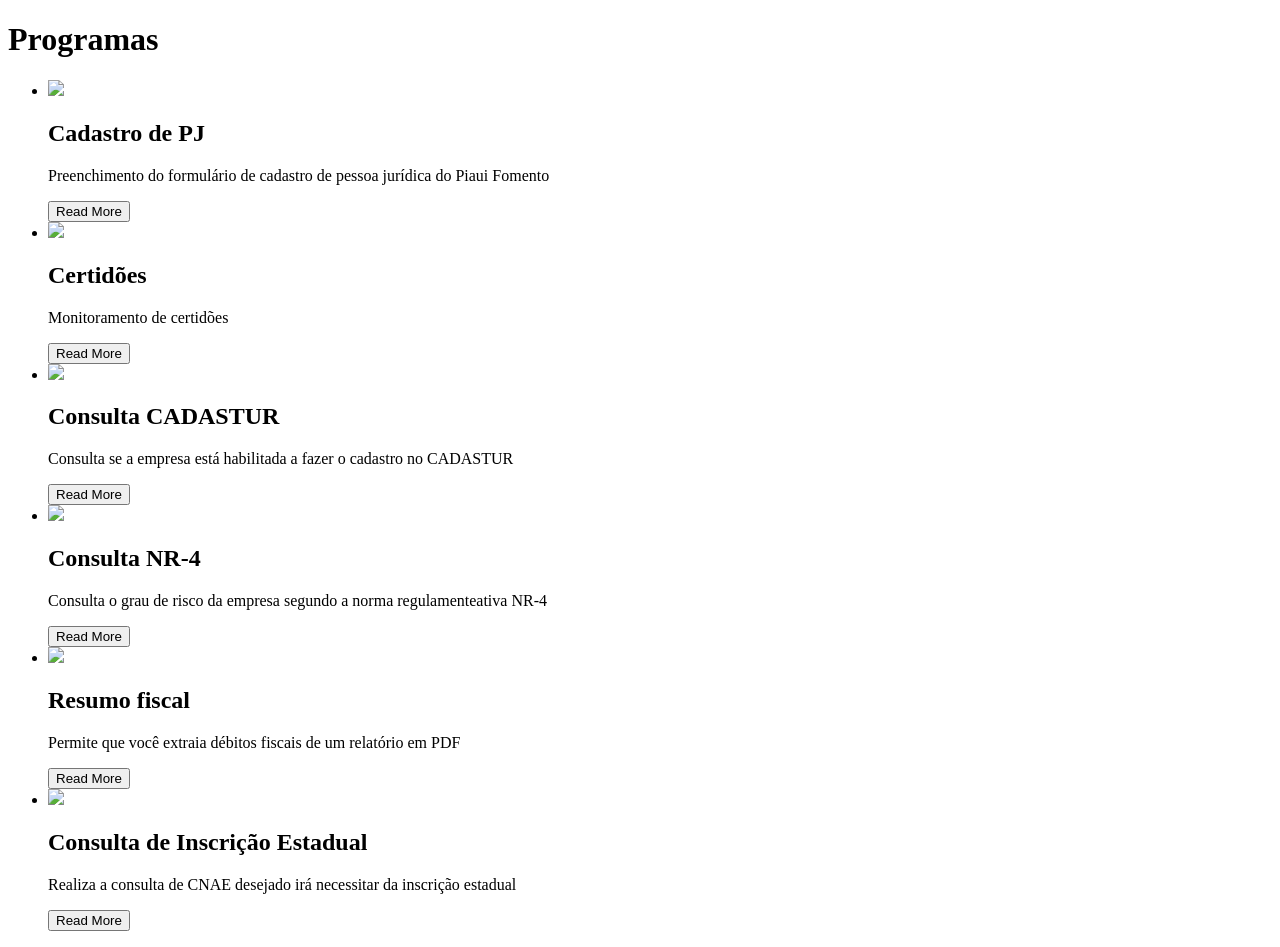
==== commit e2c2eb7c: "Update index.html" ====
--- a/index.html
+++ b/index.html
@@ -1,104 +1,81 @@
-<html lang="pt-br">
-    <head>
-        <meta charset="UTF-8">
-        <meta name="viewport" content="width=device-width, initial-scale=1.0">
-        <title>Programas CNAEs</title>
-        <link href="/static/output.css" rel="stylesheet">
-        <link rel="icon" type="image/png" href="/static/download.ico">
-    </head>
-    <body class="lg:bg-fundo bg-center bg-opacity-90 bg-no-repeat bg-cel_fun">
-        <div>
-            <div class="relative overflow-hidden">
-                <header class="relative">
-                    <div class="bg-red-800 pt-7">
-                        <nav class="relative max-w-7xl mx-auto flex items-center justify-between px-4 sm:px-6" aria-label="Global">
-                            <div class="flex items-center mb-3 flex-1">
-                                <div class="flex items-center justify-between w-full md:w-auto">
-                                    <a href="https://consultcontabil.github.io/Programas_Consult_index/" target="_blank">
-                                        <span class="sr-only">Workflow</span>
-                                        <img class="h-8 w-auto sm:h-10"
-                                            src="/static/logo-consult-contabil (1).png"
-                                            alt>
-                                    </a>
-                                </div>
-                                <div class="flex whitespace-nowrap space-x-8 md:ml-10 sm:justify-start">
-                                    <a href="https://consultcontabil.github.io/Programas_Consult_index/" class="text-base font-medium text-white hover:text-gray-300">Home</a>
-                                    <a href="https://consultcontabil.github.io/ferramentas_contabeis/" class="text-base font-medium text-white hover:text-gray-300">Mais ferramentas</a>
-                                    <a href="#" class="text-base font-medium text-white hover:text-gray-300">Sobre nós</a>
-                                </div>
-                            </div>
-                        </nav>
+<!DOCTYPE html>
+
+<html lang="pt-BR">
+
+<head>
+    <meta charset="utf-8">
+    <title>Ferramentas contábeis</title>
+    <link rel="stylesheet" type="text/css" href="index.css">
+</head>
+
+<body>
+    <div class="main">
+        <h1>Programas</h1>
+        <ul class="cards">
+            <li class="cards_item">
+                <div class="card">
+                    <div class="card_image"><img src="	https://picsum.photos/id/7/500/300"></div>
+                    <div class="card_content">
+                        <h2 class="card_title">Cadastro de PJ</h2>
+                        <p class="card_text">Preenchimento do formulário de cadastro de pessoa jurídica do Piaui Fomento</p>
+                        <a href="https://preenchimento-forms-025a3ed7c2a4.herokuapp.com/"><button class="btn card_btn">Read More</button></a>
                     </div>
-                </header>
-                <div id="error-popup" class="rounded-md bg-yellow-50 p-4 mt-5" style="display: none;">
-                    <div class="flex">
-                        <div class="flex-shrink-0">
-                            <!-- Heroicon name: solid/exclamation -->
-                            <svg class="h-5 w-5 text-yellow-400" xmlns="http://www.w3.org/2000/svg" viewBox="0 0 20 20" fill="currentColor" aria-hidden="true">
-                                <path fill-rule="evenodd" d="M8.257 3.099c.765-1.36 2.722-1.36 3.486 0l5.58 9.92c.75 1.334-.213 2.98-1.742 2.98H4.42c-1.53 0-2.493-1.646-1.743-2.98l5.58-9.92zM11 13a1 1 0 11-2 0 1 1 0 012 0zm-1-8a1 1 0 00-1 1v3a1 1 0 002 0V6a1 1 0 00-1-1z" clip-rule="evenodd" />
-                            </svg>
-                        </div>
-                        <div class="ml-3">
-                            <h3 class="text-sm font-medium text-yellow-800">Atenção necessária</h3>
-                            <div class="mt-2 text-sm text-yellow-700">
-                                <p id="error-message"></p>
-                            </div>
-                        </div>
+                </div>
+            </li>
+            <li class="cards_item">
+                <div class="card">
+                    <div class="card_image"><img src="https://picsum.photos/500/300/?image=5"></div>
+                    <div class="card_content">
+                        <h2 class="card_title">Certidões</h2>
+                        <p class="card_text">Monitoramento de certidões</p>
+                        <a href="https://definitiv-lectukuerq-rj.a.run.app/"><button class="btn card_btn">Read More</button></a>
                     </div>
-                    <button class="mt-3 text-sm text-yellow-800 font-bold border-2 rounded-lg border-yellow-200 bg-yellow-100 w-16" onclick="document.getElementById('error-popup').classList.add('hidden')">Fechar</button>
                 </div>
-                <!-- This example requires Tailwind CSS v2.0+ -->
-                <main>
-                    <div class="pt-10 sm:pt-64 lg:pt-8 lg:overflow-hidden">
-                        <div class="mx-auto max-w-7xl lg:px-8">
-                            <div class="lg:grid lg:grid-cols-2 lg:gap-8">
-                                <div class="mx-auto max-w-md px-4 sm:max-w-2xl sm:px-6 sm:text-center lg:px-0 lg:text-left lg:flex lg:items-center">
-                                    <div class="lg:py-24">
-                                        <!-- <a href="/" class="inline-flex items-center text-black bg-gray-200 rounded-full p-1 pr-2 sm:text-base lg:text-sm xl:text-base hover:text-gray-700">
-                                            <svg class="ml-2 w-5 h-5 text-gray-500"
-                                                xmlns="http://www.w3.org/2000/svg"
-                                                viewBox="0 0 20 20"
-                                                fill="currentColor"
-                                                aria-hidden="true">
-                                                <path fill-rule="evenodd"
-                                                    d="M7.293 14.707a1 1 0 010-1.414L10.586 10 7.293 6.707a1 1 0 011.414-1.414l4 4a1 1 0 010 1.414l-4 4a1 1 0 01-1.414 0z"
-                                                    clip-rule="evenodd" />
-                                            </svg>
-                                        </a> -->
-                                        <h1 class="text-4xl tracking-tight font-extrabold text-red-600 sm:mt-5 sm:text-6xl xl:text-6xl">
-                                            <span class="block">Ferramentas</span>
-                                            <span class="pb-3 block bg-clip-text text-transparent bg-gradient-to-r from-red-600 to-red-800 sm:pb-5">Consult</span>
-                                        </h1>
-                                    </div>
-                                </div>
-                            </div>
-                        </div>
-                        
+            </li>
+            <li class="cards_item">
+                <div class="card">
+                    <div class="card_image"><img src="	https://picsum.photos/id/20/500/300"></div>
+                    <div class="card_content">
+                        <h2 class="card_title">Consulta CADASTUR</h2>
+                        <p class="card_text">Consulta se a empresa está habilitada a fazer o cadastro no CADASTUR</p>
+                        <a href="https://consulta-cadastur-28c1693601ef.herokuapp.com/"><button class="btn card_btn">Read More</button></a>
                     </div>
-                    <div class="lg:px-40 sm:pr-16 pt-16 grid gap-4 sm:gap-6 md:gap-8 lg:gap-12 xl:gap-16 lg:grid-cols-5">
-                        <a href="https://consult-cnpj-cnae-a03a980bcb68.herokuapp.com/" class="consulta"><span class="bg-gray-100 rounded-full px-5 inline-flex items-center hover:bg-gray-300">
-                            <svg width="80px" height="80px" viewBox="0 0 1024 1024" class="icon" version="1.1" xmlns="http://www.w3.org/2000/svg" fill="#000000"><g id="SVGRepo_bgCarrier" stroke-width="0"></g><g id="SVGRepo_tracerCarrier" stroke-linecap="round" stroke-linejoin="round"></g><g id="SVGRepo_iconCarrier"><path d="M186.726 225.467h24.137v30.664h-24.137zM238.781 225.467h24.137v30.664h-24.137zM290.835 225.467h24.137v30.664h-24.137zM769.038 507.97L753.1 495.888l67.698-89.305-61.547-60.298 13.996-14.287 74.132 72.628z" fill="#300604"></path><path d="M825.121 254.789l-29.979-29.979-49.848 49.848c-26.329-14.662-59.406-12.747-83.981 5.733L769.54 388.618c18.481-24.575 20.395-57.651 5.733-83.981l49.848-49.848z" fill="#B12800"></path><path d="M770.611 403.832L646.1 279.32l9.203-6.921c25.471-19.155 59.258-22.762 88.013-9.905l51.826-51.825 44.121 44.12-51.826 51.826c12.855 28.755 9.25 62.542-9.905 88.014l-6.921 9.203z m-93.356-121.641l90.485 90.484c10.011-19.703 9.792-43.429-1.204-63.174l-3.673-6.597 48.116-48.116-15.837-15.837-48.116 48.116-6.597-3.674c-19.745-10.995-43.47-11.213-63.174-1.202z" fill="#300604"></path><path d="M818.207 532.412c-9.194-23.568-32.099-40.274-58.921-40.274s-49.728 16.706-58.921 40.274h117.842z" fill="#B12800"></path><path d="M832.842 542.412H685.729l5.319-13.635c11.053-28.332 37.838-46.64 68.238-46.64s57.185 18.308 68.238 46.64l5.318 13.635z m-115.408-20h83.703c-9.896-12.645-25.122-20.274-41.852-20.274s-31.954 7.63-41.851 20.274z" fill="#300604"></path><path d="M408.339 259.437s-0.902 89.04 17.406 121.165 69.809 44.566 69.809 44.566l37.654-32.072s33.998-41.671 32.826-62.049c-1.172-20.378-28.123-120.25-28.123-120.25l-129.572 48.64z" fill="#FCE3C3"></path><path d="M487.185 425.586c-8.502 0-17.004-1.357-25.098-4.076a78.773 78.773 0 0 1-53.748-74.747v-87.326h16.737v87.326a62.054 62.054 0 0 0 42.34 58.881c12.749 4.277 26.789 4.277 39.539 0a62.055 62.055 0 0 0 42.342-58.881v-87.326h16.737v87.326a78.774 78.774 0 0 1-53.751 74.747c-8.09 2.719-16.592 4.076-25.098 4.076z" fill="#300604"></path><path d="M487.185 428.258c-8.892 0-17.622-1.418-25.949-4.215a81.44 81.44 0 0 1-55.57-77.279v-89.999h22.083v89.999a59.387 59.387 0 0 0 40.518 56.348c12.2 4.093 25.637 4.091 37.839 0a59.387 59.387 0 0 0 40.52-56.348v-89.999h22.082v89.999a81.44 81.44 0 0 1-55.573 77.279c-8.324 2.797-17.055 4.215-25.95 4.215z m-76.174-166.15v84.655a76.102 76.102 0 0 0 51.927 72.213c7.778 2.612 15.936 3.938 24.247 3.938 8.315 0 16.473-1.325 24.248-3.938a76.101 76.101 0 0 0 51.93-72.213v-84.655H551.97v84.655a64.726 64.726 0 0 1-44.164 61.414c-13.297 4.462-27.942 4.462-41.239 0a64.727 64.727 0 0 1-44.162-61.414v-84.655h-11.394z" fill="#300604"></path><path d="M495.554 559.12H337.088v-74.926l103.991-91.113 6.018 1.166 1.678 1.272c5.677 4.473 11.948 7.878 18.639 10.126a62.026 62.026 0 0 0 19.772 3.231h8.369V559.12z" fill="#300604"></path><path d="M498.227 561.792H334.416v-78.811l105.887-92.773 7.913 1.533 2.174 1.648c5.469 4.309 11.47 7.569 17.875 9.722a59.34 59.34 0 0 0 18.92 3.092h11.042v155.589z m-158.467-5.344h153.122V411.547h-5.697a64.695 64.695 0 0 1-20.622-3.369c-6.989-2.348-13.53-5.9-19.443-10.561l-1.143-0.866-4.123-0.799-102.094 89.453v71.043z" fill="#300604"></path><path d="M353.825 542.382h124.991V425.168a78.616 78.616 0 0 1-16.729-3.658 77.91 77.91 0 0 1-18.034-8.783l-90.228 79.056v50.599z" fill="#228E9D"></path><path d="M637.285 559.12H478.817V408.875h8.369a62.008 62.008 0 0 0 19.772-3.231c6.696-2.247 12.967-5.655 18.636-10.123l1.596-1.259 6.018-1.166 3.165 2.684 100.912 88.413v74.927z" fill="#300604"></path><path d="M639.958 561.792H476.144V406.203h11.041c6.445 0 12.812-1.04 18.922-3.092 6.403-2.149 12.403-5.409 17.833-9.688l2.105-1.66 7.914-1.533 4.143 3.513 101.857 89.239v78.81z m-158.469-5.344h153.125v-71.043L534.612 397.79l-2.154-1.826-4.123 0.799-1.087 0.857c-5.914 4.66-12.454 8.212-19.44 10.558a64.674 64.674 0 0 1-20.623 3.369h-5.696v144.901z" fill="#300604"></path><path d="M495.554 542.382h124.994v-50.599l-90.228-79.056a77.95 77.95 0 0 1-18.034 8.783 78.555 78.555 0 0 1-16.732 3.658v117.214z" fill="#228E9D"></path><path d="M404.101 293.629s-24.136-108.928 83.097-108.928 73.942 112.197 73.942 112.197-13.445-47.528-32.422-50.61c-20.908-3.397-47.605 65.808-124.617 47.341z" fill="#ED8F27"></path><path d="M561.141 306.518h-0.062a9.62 9.62 0 0 1-9.195-7.002c-6.969-24.537-18.615-42.743-24.707-43.733h-0.049c-2.776 0-11.047 7.569-16.531 12.589-19.65 17.986-52.536 48.092-108.739 34.612a9.62 9.62 0 0 1-7.149-7.273c-0.49-2.213-11.681-54.604 16.772-90.053 16.286-20.289 41.76-30.576 75.717-30.576 33.223 0 57.636 10.139 72.56 30.134 27.321 36.604 11.301 92.075 10.605 94.419a9.62 9.62 0 0 1-9.222 6.883zM412.505 285.57c42.44 7.646 66.97-14.797 85.101-31.392 11.297-10.342 21.058-19.263 32.654-17.388 9.583 1.557 18.182 9.224 26.14 23.356 0.018-14.443-2.633-30.828-12.101-43.478-11.1-14.829-30.311-22.349-57.101-22.349-27.833 0-48.26 7.866-60.712 23.38-11.707 14.584-14.639 33.79-15.038 47.332a128.928 128.928 0 0 0 1.057 20.539z" fill="#300604"></path><path d="M136.636 391.182H292.41v138.79H136.636z" fill="#B12800"></path><path d="M137.613 529.973v72.989h70.599v256.169H777.38V602.962h70.6v-72.989z" fill="#ED8F27"></path><path d="M777.38 869.616H208.212l-10.485-10.485V613.447h-60.114l-10.485-10.485v-72.989l10.485-10.485H847.98l10.485 10.485v72.989l-10.485 10.485h-60.114v245.684l-10.486 10.485z m-558.682-20.97h548.197V602.962l10.485-10.485h60.114v-52.019H148.098v52.019h60.114l10.485 10.485v245.684z" fill="#300604"></path><path d="M136.636 391.182H292.41v22.091H136.636zM136.636 441.033H292.41v22.091H136.636zM136.636 490.883H292.41v22.091H136.636z" fill="#300604"></path><path d="M137.613 529.973H847.98v77.666H137.613z" fill="#ED8F27"></path><path d="M847.98 618.454H137.613l-10.816-10.815v-77.666l10.816-10.815H847.98l10.816 10.815v77.666l-10.816 10.815z m-699.551-21.631h688.735v-56.035H148.429v56.035z" fill="#300604"></path></g></svg>
-                            <p>Programas de CNAE´S</p>
-                        </span></a>
-                        <a class="px-5" href="https://extrair-debitos.herokuapp.com/"><span class="bg-gray-100 rounded-full px-5 inline-flex items-center hover:bg-gray-300">
-                            <svg width="80px" height="80px" viewBox="0 0 1024 1024" class="icon" version="1.1" xmlns="http://www.w3.org/2000/svg" fill="#000000"><g id="SVGRepo_bgCarrier" stroke-width="0"></g><g id="SVGRepo_tracerCarrier" stroke-linecap="round" stroke-linejoin="round"></g><g id="SVGRepo_iconCarrier"><path d="M837.768 344.266v447.525H283.226V195.916h394.663z" fill="#FCE3C3"></path><path d="M837.768 803.791H283.226l-12-12V195.916l12-12h394.663l8.162 3.203 159.879 148.35 3.838 8.797v447.525l-12 12z m-542.542-24h530.542v-430.29L673.179 207.916H295.226v571.875z" fill="#300604"></path><path d="M677.888 195.916v148.349h159.88z" fill="#ED8F27"></path><path d="M837.768 356.266h-159.88l-12-12v-148.35l20.162-8.797 159.88 148.35-8.162 20.797z m-147.88-24h117.305L689.888 223.421v108.845zM638.47 453.327h136.461v30.664H638.47zM638.47 521.188h136.461v30.664H638.47z" fill="#300604"></path><path d="M138.969 425.261h352.64v447.852h-352.64z" fill="#B12800"></path><path d="M491.609 885.112h-352.64l-12-12V425.261l12-12H491.61l12 12v447.852l-12.001 11.999z m-340.64-24H479.61V437.261H150.969v423.851z" fill="#300604"></path><path d="M187.188 479.26h253.647v57.26H187.188z" fill="#300604"></path><path d="M317.533 697.232h119.938v131.555H317.533z" fill="#228E9D"></path><path d="M189.617 571.187h119.938v131.555H189.617z" fill="#FCE3C3"></path><path d="M189.617 702.307h119.938v131.555H189.617zM317.533 574.507h119.938v131.555H317.533z" fill="#ED8F27"></path><path d="M491.609 873.112h-352.64V425.261h352.64a0.01 0.01 0 0 1 0.01 0.01v447.832c0 0.005-0.005 0.009-0.01 0.009zM154.316 440.608v417.157h321.955V440.608H154.316z" fill="#300604"></path><path d="M448.509 832.516H182.073V566.075h266.436v266.441z m-251.088-15.347h235.741V581.422H197.421v235.747zM448.509 545.232H182.073V475.04h266.436v70.192z m-251.088-15.347h235.741v-39.498H197.421v39.498z" fill="#300604"></path><path d="M189.747 691.622h251.088v15.347H189.747z" fill="#300604"></path><path d="M307.615 573.749h15.347v251.094h-15.347zM216.475 630.762h66.22v15.347h-66.22z" fill="#300604"></path><path d="M241.909 605.328h15.347v66.22h-15.347zM231.639 735.85l46.828 46.828-10.85 10.851-46.83-46.828z" fill="#300604"></path><path d="M267.578 735.83l10.85 10.852L231.6 793.51l-10.85-10.85zM345.804 630.762h66.231v15.347h-66.231zM345.804 739.807h66.231v15.347h-66.231zM345.804 770.966h66.231v15.347h-66.231z" fill="#300604"></path><path d="M668.168 664.807h39.783v29.79h-39.783z" fill="#300604"></path><path d="M746.692 664.807h23.449v29.79h-23.449z" fill="#300604"></path><path d="M613.256 664.807h23.449v29.79h-23.449z" fill="#300604"></path><path d="M356.605 277.475h104.96v29.79h-104.96z" fill="#300604"></path><path d="M489.731 277.475h35.335v29.79h-35.335z" fill="#300604"></path></g></svg>
-                            <p>Extrator de debitos</p>
-                        </span></a>
-                        <a href="https://definitiv-lectukuerq-rj.a.run.app/"><span class="bg-gray-100 rounded-full px-5 inline-flex items-center hover:bg-gray-300">
-                            <svg width="80px" height="80px" viewBox="0 0 1024 1024" class="icon" version="1.1" xmlns="http://www.w3.org/2000/svg" fill="#000000"><g id="SVGRepo_bgCarrier" stroke-width="0"></g><g id="SVGRepo_tracerCarrier" stroke-linecap="round" stroke-linejoin="round"></g><g id="SVGRepo_iconCarrier"><path d="M182.067 383.79h664.916v473.911H182.067z" fill="#FCE3C3"></path><path d="M846.983 857.701H170.007V401.632h676.976v456.069zM189.428 838.28h638.134V421.053H189.428V838.28z" fill="#300604"></path><path d="M850.483 861.201H166.507V398.132h683.977v463.069z m-676.976-7h669.977V405.132H173.507v449.069z m657.555-12.421H185.929V417.553h645.134V841.78z m-638.133-7h631.134V424.553H192.929V834.78z" fill="#300604"></path><path d="M179.718 273.282h657.556v138.061H179.718z" fill="#300604"></path><path d="M840.774 414.844H176.219V269.782h664.556v145.062z m-657.555-7h650.556V276.782H183.219v131.062z" fill="#300604"></path><path d="M846.983 421.053H170.007V263.572h676.976v157.481z m-657.555-19.421h638.134V282.994H189.428v118.638z" fill="#300604"></path><path d="M850.483 424.553H166.507v-164.48h683.977v164.48z m-676.976-7h669.977v-150.48H173.507v150.48z m657.555-12.421H185.929V279.494h645.134v125.638z m-638.133-7h631.134V286.494H192.929v111.638z" fill="#300604"></path><path d="M672.215 190.225h63.426v162.87h-63.426z" fill="#ED8F27"></path><path d="M745.351 362.806h-82.847V180.514h82.847v182.292z m-63.426-19.421h44.005v-143.45h-44.005v143.45z" fill="#300604"></path><path d="M281.351 190.225h63.426v162.87h-63.426z" fill="#ED8F27"></path><path d="M354.487 362.806H271.64V180.514h82.847v182.292z m-63.426-19.421h44.005v-143.45h-44.005v143.45z" fill="#300604"></path><path d="M688.071 468.427h66.597v66.597h-66.597z" fill="#B12800"></path><path d="M688.071 596.369h66.597v66.597h-66.597zM688.071 724.31h66.597v66.598h-66.597zM546.156 468.427h66.597v66.597h-66.597z" fill="#228E9D"></path><path d="M546.156 596.369h66.597v66.597h-66.597z" fill="#B12800"></path><path d="M546.156 724.31h66.597v66.598h-66.597zM404.239 468.427h66.598v66.597h-66.598z" fill="#228E9D"></path><path d="M404.239 596.369h66.598v66.597h-66.598z" fill="#B12800"></path><path d="M404.239 724.31h66.598v66.598h-66.598zM262.323 596.369h66.598v66.597h-66.598z" fill="#228E9D"></path><path d="M262.323 724.31h66.598v66.598h-66.598z" fill="#B12800"></path></g></svg>
-                            <p>Monitoramento de certidões</p>
-                        </span></a>
-                        <a href="https://preenchimento-relatorios-9d4b15a84d7a.herokuapp.com/" class="consulta"><span class="bg-gray-100 rounded-full px-5 inline-flex items-center hover:bg-gray-300">
-                            <svg width="80px" height="80px" viewBox="0 0 1024 1024" class="icon" version="1.1" xmlns="http://www.w3.org/2000/svg" fill="#000000"><g id="SVGRepo_bgCarrier" stroke-width="0"></g><g id="SVGRepo_tracerCarrier" stroke-linecap="round" stroke-linejoin="round"></g><g id="SVGRepo_iconCarrier"><path d="M813.09 238.24H200.855s-35.86 11.324-35.86 79.27 35.86 81.157 35.86 81.157H813.09s-30.833-13.212-30.833-80.214 30.833-80.213 30.833-80.213z" fill="#FCE3C3"></path><path d="M836.11 411.167H198.626l-2.092-0.771c-1.798-0.662-44.039-17.096-44.039-92.887 0-76.229 42.775-90.614 44.597-91.189l1.837-0.58H836.11v25H203.434c-5.723 2.987-25.938 17.064-25.938 66.77 0 49.62 20.176 65.117 26.251 68.657H836.11v25z" fill="#300604"></path><path d="M256.75 275.988h231.233v18.873H256.75zM390.334 310.933h344.649v23.043H390.334zM262.52 349.398h150.736v23.043H262.52z" fill="#ED8F27"></path><path d="M907.017 433.246H294.782s-35.86 11.324-35.86 79.27 35.86 81.157 35.86 81.157h612.235s-30.833-13.212-30.833-80.214 30.833-80.213 30.833-80.213z" fill="#FCE3C3"></path><path d="M930.037 606.173H292.553l-2.092-0.771c-1.798-0.662-44.039-17.096-44.039-92.887 0-76.229 42.775-90.614 44.597-91.189l1.837-0.58h637.182v25H297.36c-5.723 2.987-25.938 17.064-25.938 66.77 0 49.62 20.176 65.117 26.251 68.657h632.364v25z" fill="#300604"></path><path d="M354.857 541.566h431.325v23.043H354.857z" fill="#ED8F27"></path><path d="M792.055 627.604H179.82s-35.86 11.324-35.86 79.27 35.86 81.157 35.86 81.157h612.235s-30.833-13.212-30.833-80.214 30.833-80.213 30.833-80.213z" fill="#FCE3C3"></path><path d="M815.075 800.531H177.59l-2.092-0.771c-1.799-0.663-44.038-17.097-44.038-92.887 0-76.229 42.774-90.614 44.595-91.189l1.838-0.58h637.183v25H182.397c-5.723 2.987-25.938 17.064-25.938 66.77 0 49.619 20.175 65.117 26.25 68.657h632.365v25z" fill="#300604"></path><path d="M265.709 708.718l-50.263 147.29 153.236-57.634z" fill="#FCE3C3"></path><path d="M314.22 744.184l54.462 54.19L697.02 470.635l-51.623-47.93z" fill="#B12800"></path><path d="M268.266 699.017l54.461 54.19 328.339-327.739-51.623-47.93z" fill="#ED8F27"></path><path d="M645.397 329.934l58.74-57.215 41.085-3.024 52.717 53.485 3.061 42-66.183 67.658z" fill="#228E9D"></path><path d="M362.732 805.746l-97.023-97.028a8.645 8.645 0 0 1 0-12.226l422.24-422.237c11.268-11.271 26.55-17.075 42.624-16.073 13.979 0.871 26.973 7.542 36.878 17.445l29.748 29.746c21.576 21.574 21.578 56.555 0.002 78.131L374.957 805.746a8.644 8.644 0 0 1-12.225 0z m-77.039-103.141l83.152 83.158 415.308-415.308c14.343-14.341 14.34-37.686-0.003-52.032l-31.123-31.12c-6.948-6.951-16.187-10.778-26.013-10.778s-19.065 3.827-26.016 10.778L285.693 702.605z" fill="#300604"></path><path d="M697.02 470.642l-96.201-96.201 40.744-40.745 96.201 96.201z" fill="#300604"></path><path d="M697.02 483.681L587.766 374.432l53.798-53.793 109.249 109.249-53.793 53.793z m-83.151-109.249l83.152 83.152 27.695-27.695-83.152-83.152-27.695 27.695z" fill="#300604"></path><path d="M745.703 381.239l-13.049-13.049 18.11-18.107c3.265-3.268 3.265-8.585-0.003-11.853l-8.768-8.771 13.049-13.049 8.771 8.771c10.459 10.465 10.459 27.485 0.003 37.951l-18.113 18.107zM638.998 419.4l13.05 13.048L327.27 757.224l-13.049-13.049z" fill="#300604"></path><path d="M199.742 871.713L264 699.379l17.289 6.452-50.139 134.475 134.471-50.14 6.447 17.29z" fill="#300604"></path><path d="M215.446 856.008l57.278-25.908-31.37-31.371z" fill="#300604"></path><path d="M196.954 874.501l41.489-91.736 50.242 50.241-91.731 41.495z m47.311-59.812l-10.328 22.829 22.829-10.327-12.501-12.502z" fill="#300604"></path></g></svg>
-                            <p>Preenchimento de Relatorios Fiscais</p>
-                        </span></a>
-                        <a href="https://preenchimento-forms-025a3ed7c2a4.herokuapp.com/" class="consulta"><span class="bg-gray-100 rounded-full px-5 inline-flex items-center hover:bg-gray-300">
-                            <svg width="80px" height="80px" viewBox="0 0 1024 1024" class="icon" version="1.1" xmlns="http://www.w3.org/2000/svg" fill="#000000"><g id="SVGRepo_bgCarrier" stroke-width="0"></g><g id="SVGRepo_tracerCarrier" stroke-linecap="round" stroke-linejoin="round"></g><g id="SVGRepo_iconCarrier"><path d="M892.937 316.002v447.525H338.394V167.652h394.663z" fill="#FCE3C3"></path><path d="M892.937 775.527H338.395l-12-12V167.652l12-12h394.663l8.162 3.204 159.879 148.349 3.838 8.796v447.526l-12 12z m-542.542-24h530.542v-430.29L728.348 179.652H350.395v571.875z" fill="#300604"></path><path d="M733.057 167.652v148.349h159.88z" fill="#ED8F27"></path><path d="M892.937 328.001h-159.88l-12-12V167.652l20.162-8.796 159.88 148.349-8.162 20.796z m-147.88-24h117.305L745.057 195.157v108.844z" fill="#300604"></path><path d="M206.23 186.859c0 21.025 17.043 38.068 38.068 38.068h31.664-31.664c-21.025 0-38.068 17.044-38.068 38.069v31.664-31.664c0-21.025-17.044-38.069-38.069-38.069h-31.664 31.664c21.025-0.001 38.069-17.044 38.069-38.068v-31.664 31.664z" fill="#ED8F27"></path><path d="M219.178 294.655h-25.892v-31.658c0-13.857-11.269-25.125-25.126-25.125h-31.665V211.98h31.665c13.857 0 25.126-11.269 25.126-25.126v-31.657h25.892v31.657c0 13.857 11.268 25.126 25.116 25.126v25.892c-13.848 0-25.116 11.268-25.116 25.125v31.658z m-17.093-69.729a50.857 50.857 0 0 1 4.147 4.146 49.209 49.209 0 0 1 4.138-4.146 49.22 49.22 0 0 1-4.138-4.147 50.711 50.711 0 0 1-4.147 4.147z m73.876 12.947h-31.666V211.98h31.666v25.893z" fill="#ED8F27"></path><path d="M447.299 387.858l-28.228-11.979 74.505-175.709 74.014 175.749-28.269 11.899-45.846-108.872z" fill="#B12800"></path><path d="M454.267 315.73h75.662v30.664h-75.662z" fill="#B12800"></path><path d="M568.225 671.374h-13.37c-13.731-68.13-73.741-118.041-144.493-118.041-77.514 0-141.249 60.121-147.029 136.187h-67.089c-43.881 0-79.587 35.705-79.587 79.595 0 43.881 35.706 79.586 79.587 79.586h371.981c48.889 0 88.663-39.775 88.663-88.663 0-48.889-39.773-88.664-88.663-88.664z" fill="#300604"></path><path d="M568.225 820.159H196.244c-28.142 0-51.045-22.902-51.045-51.044 0-28.152 22.903-51.054 51.045-51.054h81.007l14.727-0.865-0.53-16.408c0-65.566 53.348-118.914 118.915-118.914 60.53 0 111.315 45.302 118.125 105.378l1.431 12.663h38.307c33.15 0 60.121 26.972 60.121 60.122 0 33.151-26.971 60.122-60.122 60.122z" fill="#228E9D"></path><path d="M503.365 701.774h-28.542c0-36.169-29.424-65.594-65.594-65.594v-28.542c51.909 0 94.136 42.228 94.136 94.136zM215.692 554.474h28.542v67.255h-28.542zM153.951 454.917h28.542v119.801h-28.542zM153.955 592.977h28.542v37.219h-28.542zM153.955 651.994h28.542v21.887h-28.542zM215.693 347.04h28.542v128.828h-28.542zM542.9 448.065h30.664v46.405H542.9zM402.407 445.048h30.664v43.57h-30.664zM477.999 467.384h30.664v21.79h-30.664zM438.583 864.164H565.6v28.542H438.583zM693.638 425.064h136.461v30.664H693.638zM693.638 492.924h136.461v30.664H693.638z" fill="#300604"></path><path d="M693.638 590.688h136.461v30.664H693.638z" fill="#300604"></path><path d="M693.638 658.549h136.461v30.664H693.638z" fill="#300604"></path><path d="M675.249 797.028h88.914v28.542h-88.914z" fill="#300604"></path><path d="M152.044 334.067c0 7.775 6.303 14.079 14.079 14.079h11.71-11.71c-7.775 0-14.079 6.303-14.079 14.078v11.71-11.71c0-7.775-6.303-14.078-14.078-14.078h-11.71 11.71c7.775-0.001 14.078-6.304 14.078-14.079v-11.71 11.71z" fill="#ED8F27"></path><path d="M156.995 373.933h-9.903v-11.71c0-5.034-4.094-9.128-9.126-9.128h-11.71v-9.903h11.71c5.032 0 9.126-4.094 9.126-9.126v-11.71h9.903v11.71c0 5.032 4.094 9.126 9.128 9.126v9.903c-5.034 0-9.128 4.094-9.128 9.128v11.71z m-6.239-25.788c0.45 0.408 0.88 0.838 1.288 1.288 0.408-0.45 0.838-0.88 1.288-1.288-0.45-0.408-0.88-0.838-1.288-1.288-0.408 0.449-0.838 0.88-1.288 1.288z m27.077 4.951h-11.71v-9.903h11.71v9.903z" fill="#ED8F27"></path></g></svg>
-                            <p>Preenchimento de Formularios</p>
-                        </span></a>
+                </div>
+            </li>
+            <li class="cards_item">
+                <div class="card">
+                    <div class="card_image"><img src="	https://picsum.photos/id/3/500/300"></div>
+                    <div class="card_content">
+                        <h2 class="card_title">Consulta NR-4</h2>
+                        <p class="card_text">Consulta o grau de risco da empresa segundo a norma regulamenteativa NR-4</p>
+                        <a href="https://consulta-nr04-02509aa4d982.herokuapp.com/"><button class="btn card_btn">Read More</button></a>
                     </div>
-                </main>
-            </div>
-        </div>
-    </body>
-</html>+                </div>
+            </li>
+            <li class="cards_item">
+                <div class="card">
+                    <div class="card_image"><img src="https://picsum.photos/id/4/500/300"></div>
+                    <div class="card_content">
+                        <h2 class="card_title">Resumo fiscal</h2>
+                        <p class="card_text">Permite que você extraia débitos fiscais de um relatório em PDF</p>
+                        <a href="http://resumofiscal.com.br/"><button class="btn card_btn">Read More</button></a>
+                    </div>
+                </div>
+            </li>
+            <li class="cards_item">
+                <div class="card">
+                    <div class="card_image"><img src="https://picsum.photos/500/300/?image=2"></div>
+                    <div class="card_content">
+                        <h2 class="card_title">Consulta de Inscrição Estadual</h2>
+                        <p class="card_text">Realiza a consulta de CNAE desejado irá necessitar da inscrição estadual</p>
+                        <a href="https://consulta-ie-511dde972679.herokuapp.com/"><button class="btn card_btn">Read More</button></a>
+                    </div>
+                </div>
+            </li>
+        </ul>
+    </div>
+
+<!--     <h3 class="made_by">Made with ♡</h3> -->
+</body>
+
+</html>
